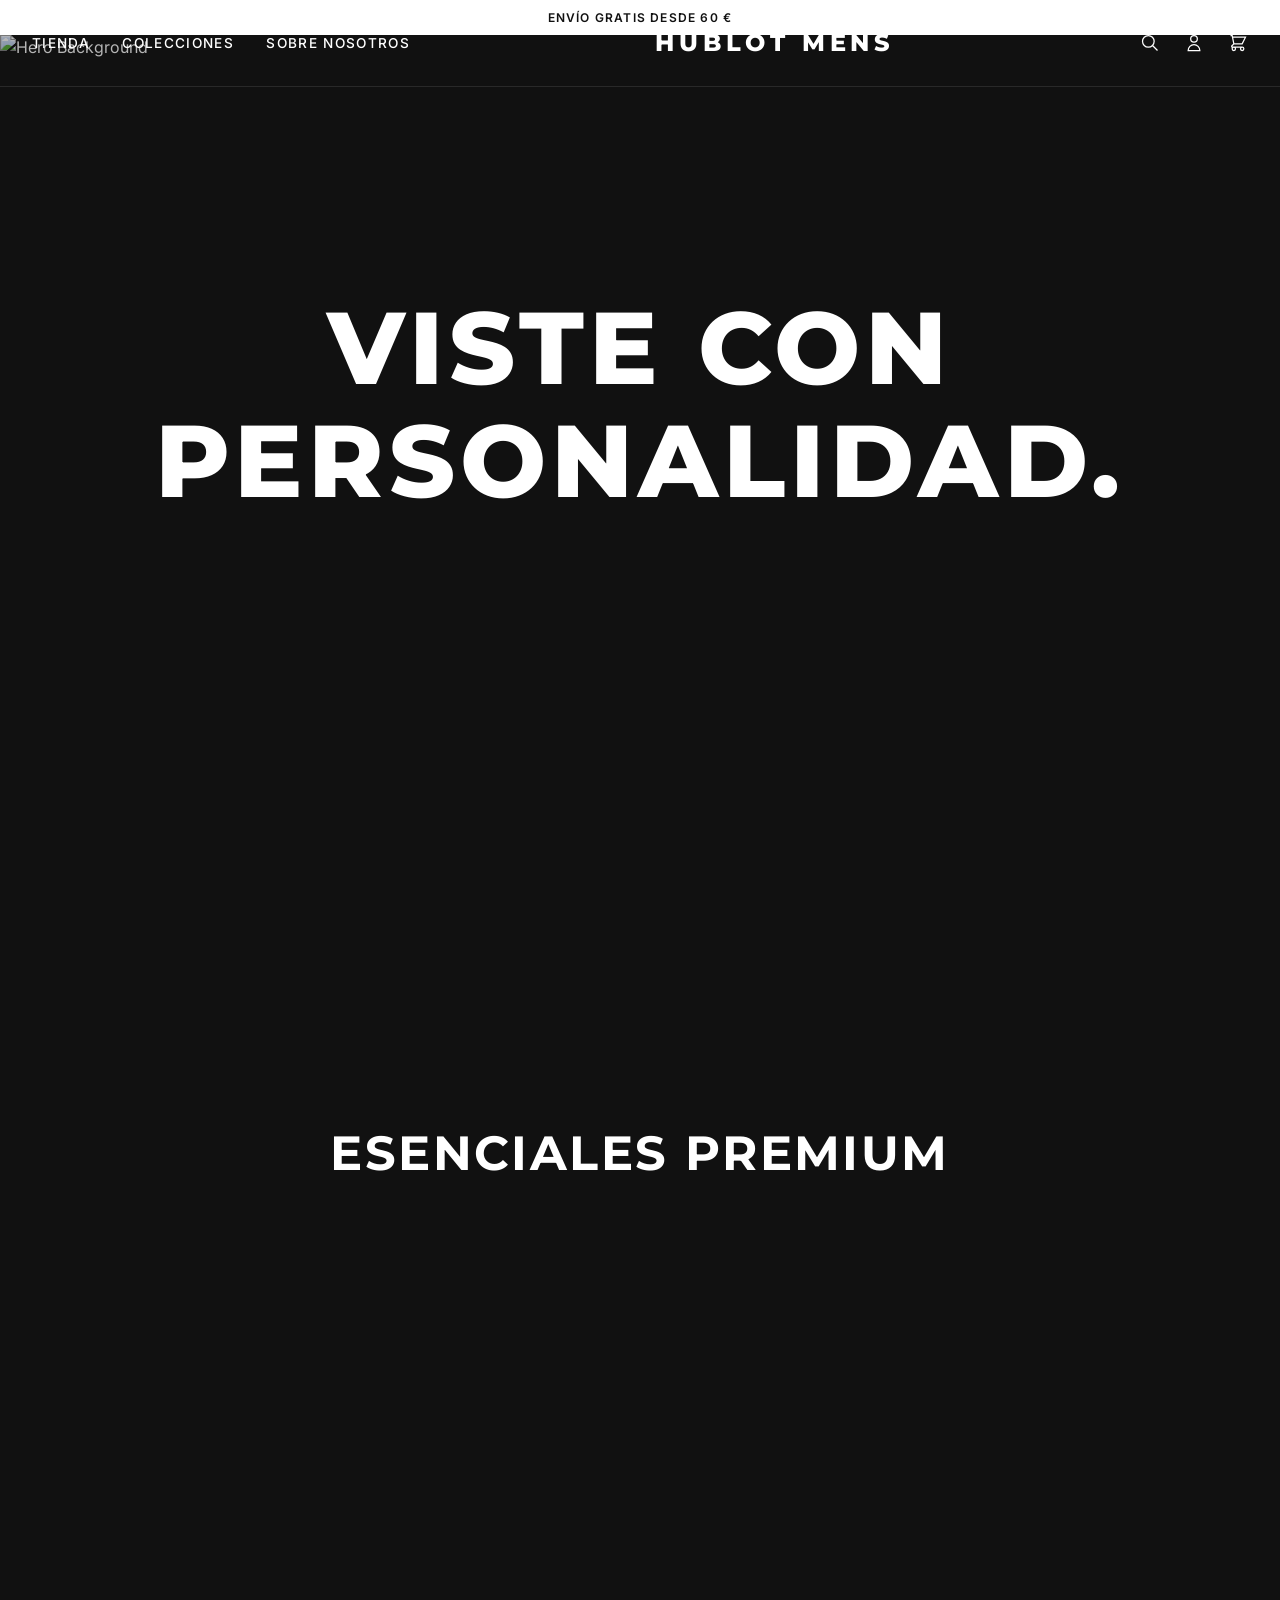
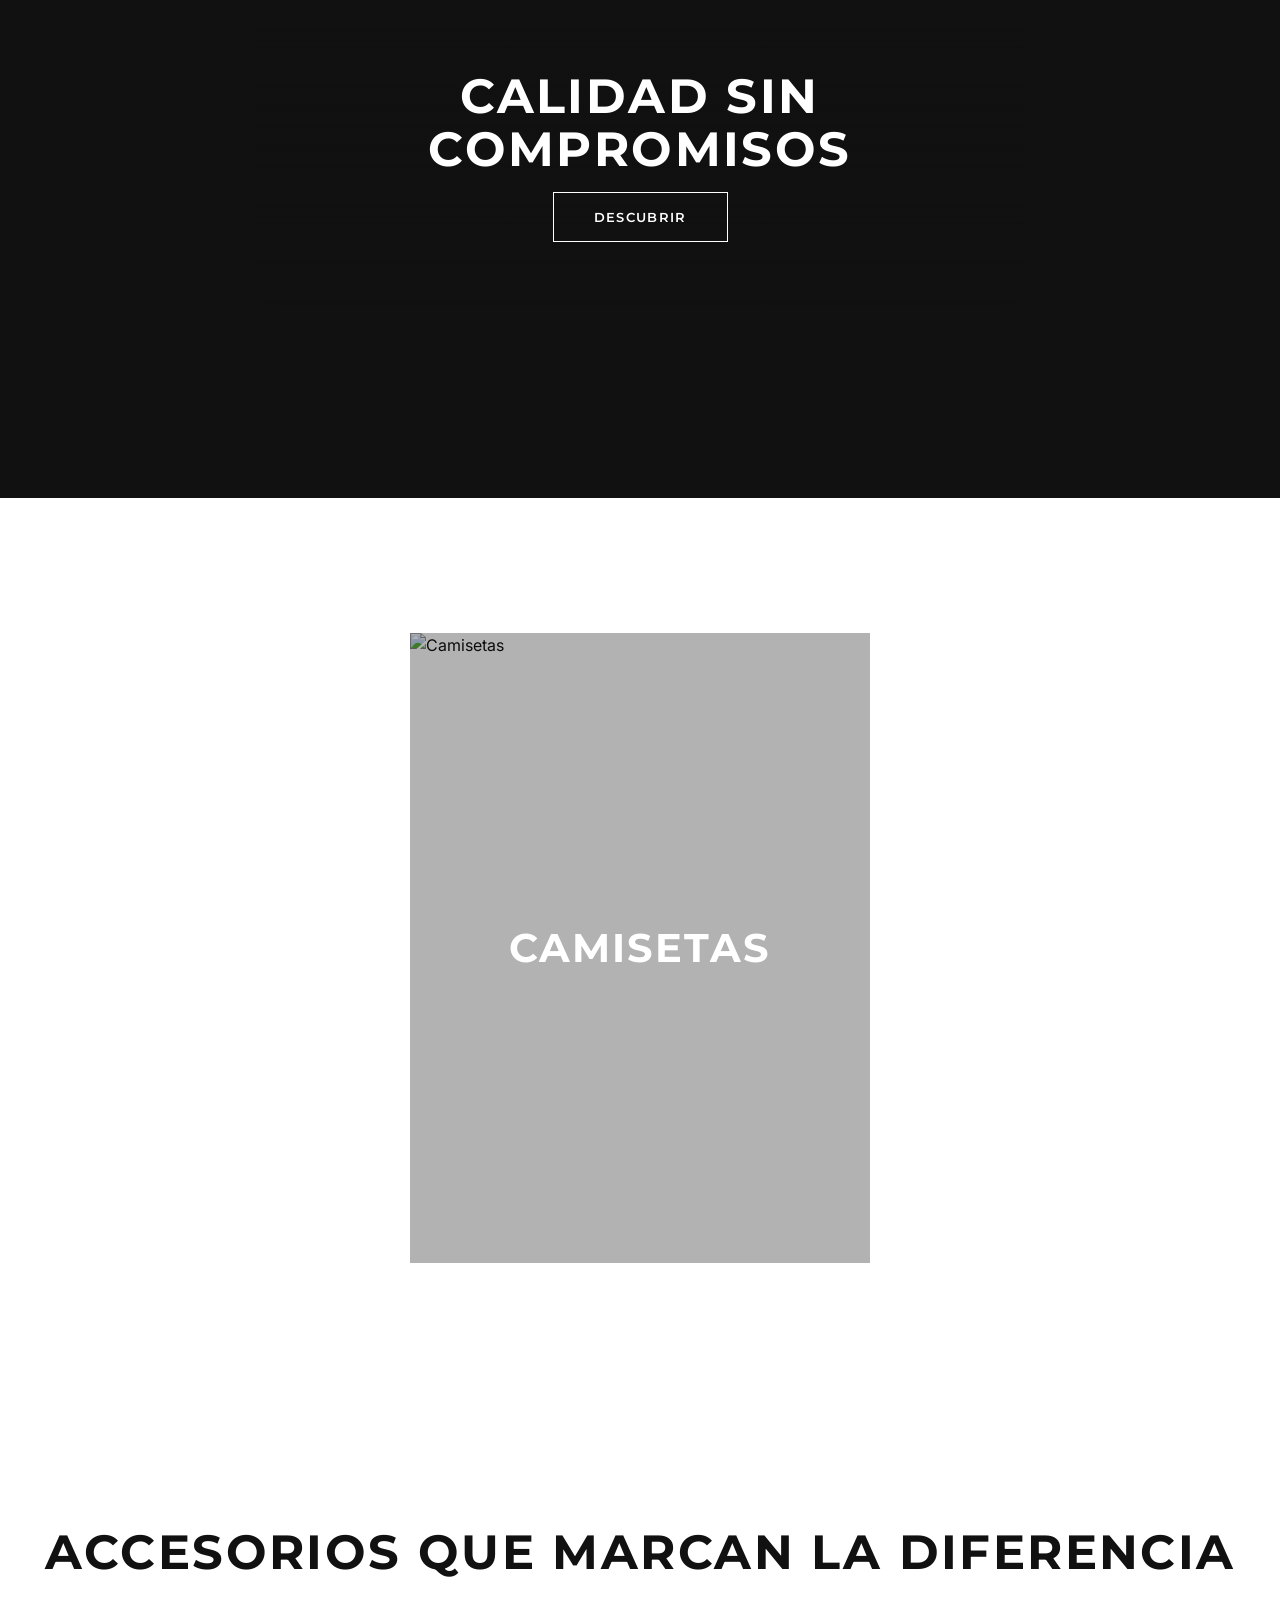
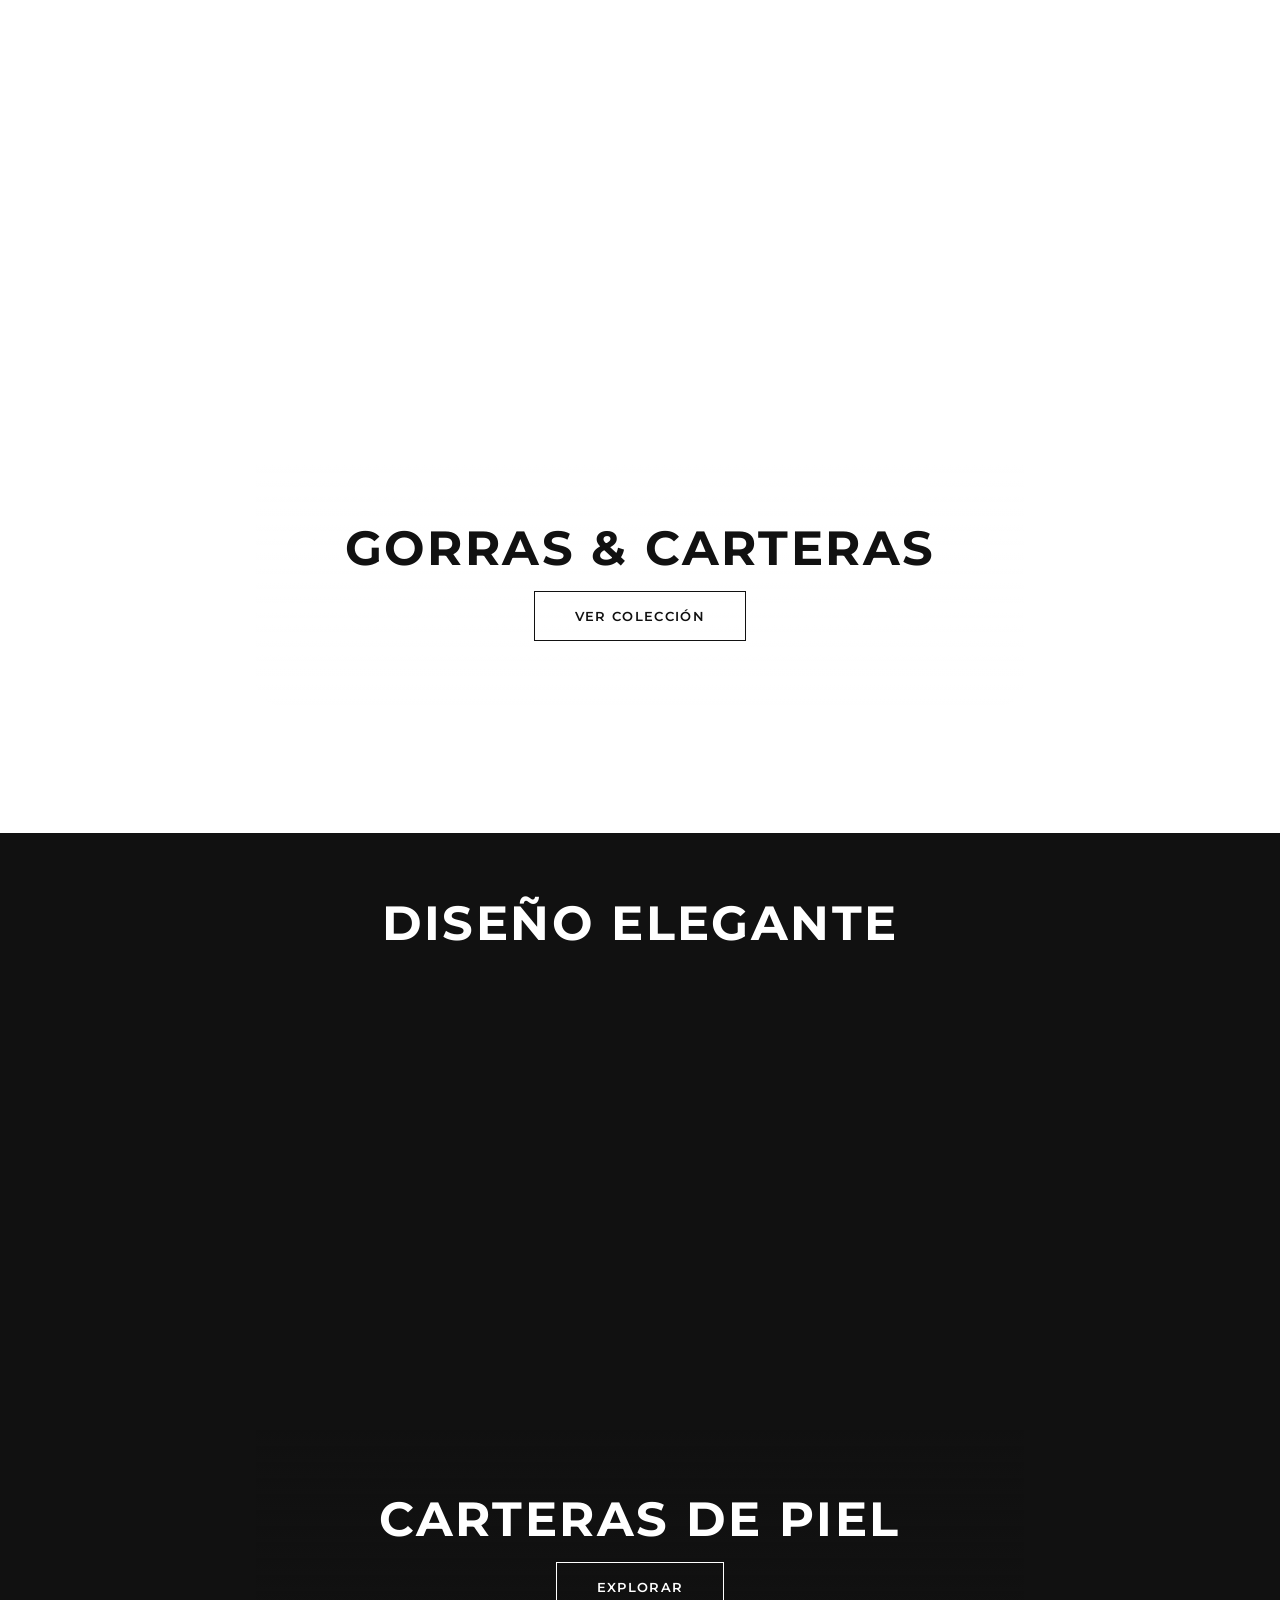
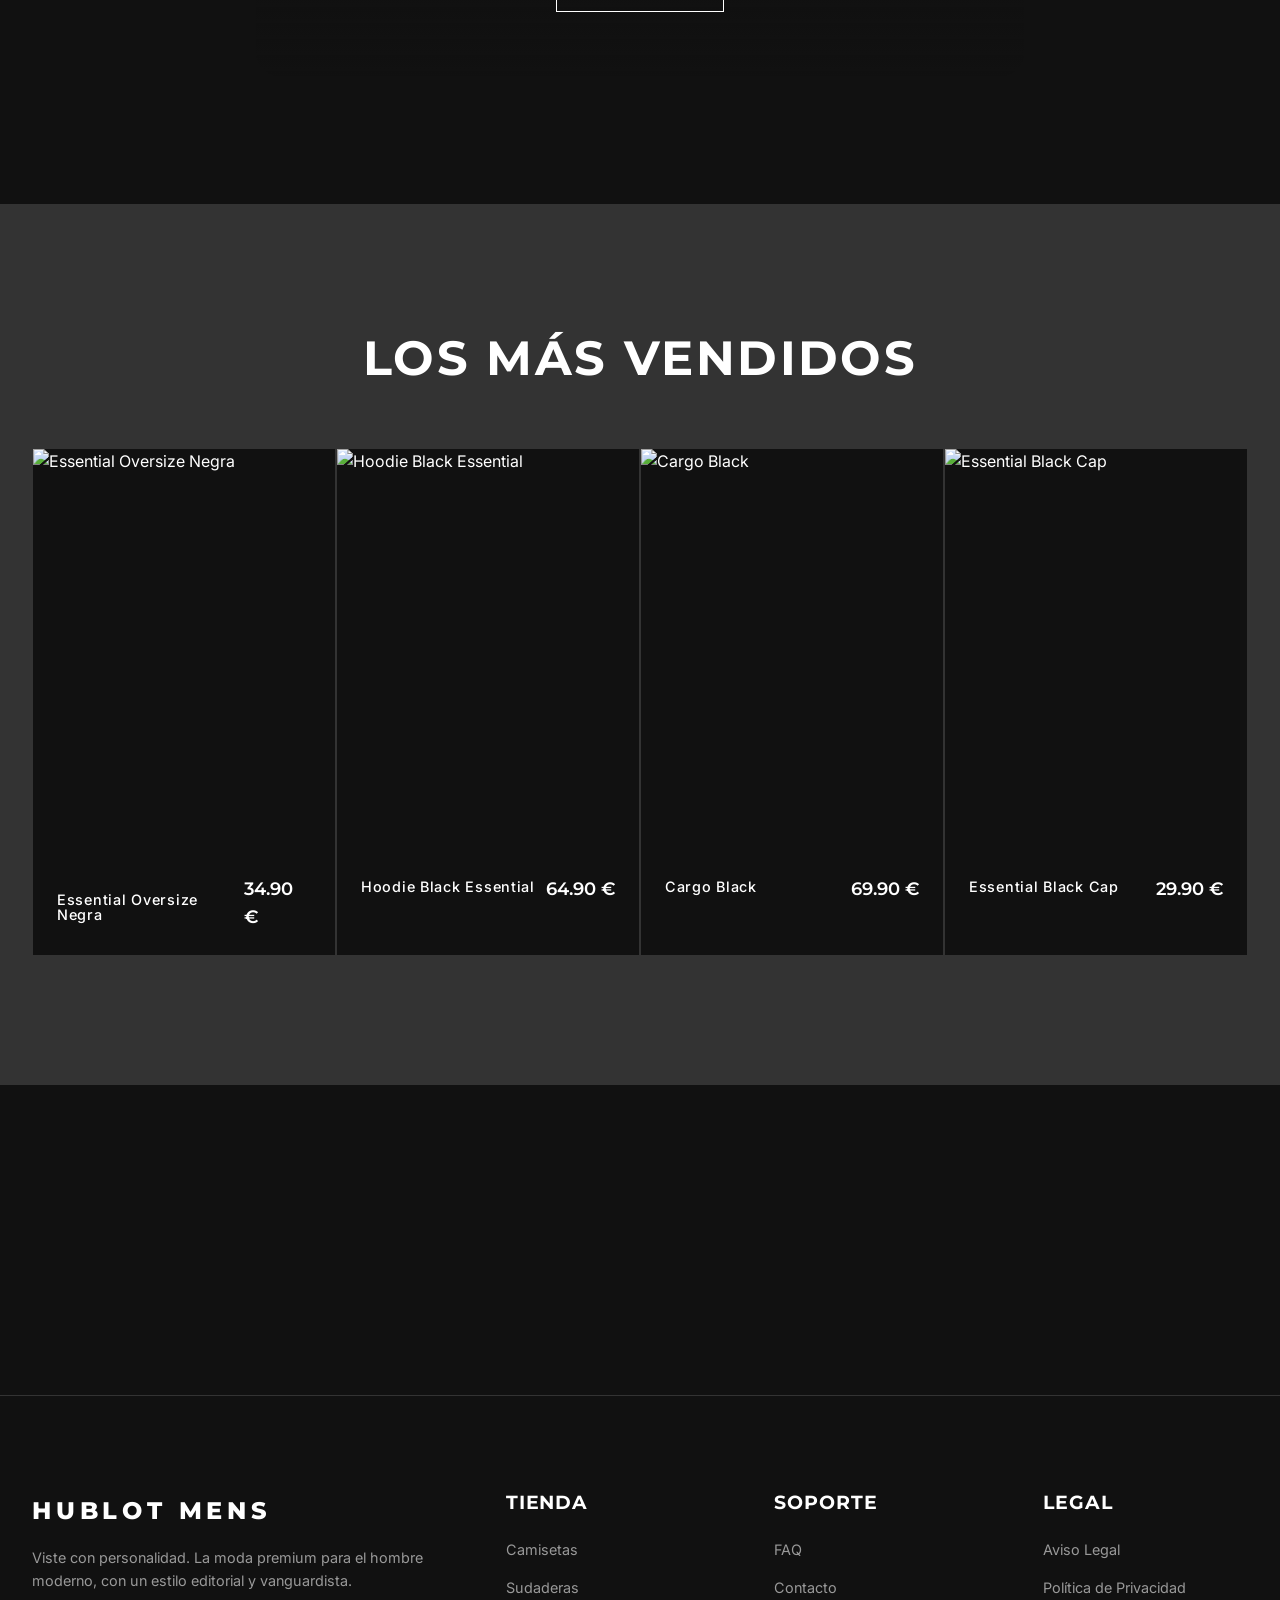
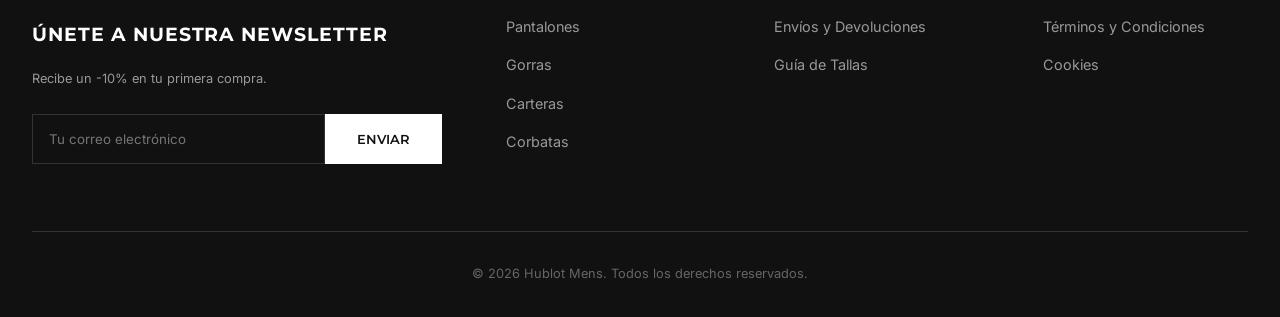
==== index.html @ e4a89df6 "Fix critical cart JS bugs: stopPropagation conflicts, corrupted localStorage crashing initialization" ====
<!DOCTYPE html>
<html lang="es">
<head>
  <meta charset="UTF-8">
  <meta name="viewport" content="width=device-width, initial-scale=1.0">
  <title>Tienda Premium - Moda Masculina</title>
  <link rel="stylesheet" href="css/style.css">
  
  <!-- Lenis CSS -->
  <link rel="stylesheet" href="https://unpkg.com/lenis@1.1.5/dist/lenis.css">
</head>
<body>
  
  <div class="top-bar">
    ENVÍO GRATIS DESDE 60 €
  </div>

  <header>
    <div class="container header-inner">
      <ul class="nav-links">
        <li><a href="tienda.html">Tienda</a></li>
        <li><a href="tienda.html">Colecciones</a></li>
        <li><a href="sobre-nosotros.html">Sobre Nosotros</a></li>
      </ul>
      <div class="logo">HUBLOT MENS</div>
      <div class="header-icons">
        <!-- Search icon -->
        <svg viewBox="0 0 24 24" style="cursor:pointer;" onclick="alert('Buscador en desarrollo')"><path d="M21 21l-6-6m2-5a7 7 0 11-14 0 7 7 0 0114 0z"></path></svg>
        <!-- User icon -->
        <svg viewBox="0 0 24 24" style="cursor:pointer;" onclick="alert('Mi cuenta')"><path d="M16 7a4 4 0 11-8 0 4 4 0 018 0zM12 14a7 7 0 00-7 7h14a7 7 0 00-7-7z"></path></svg>
        <!-- Cart icon -->
        <svg viewBox="0 0 24 24" style="cursor:pointer;" onclick="alert('Abriendo carrito...')"><path d="M3 3h2l.4 2M7 13h10l4-8H5.4M7 13L5.4 5M7 13l-2.293 2.293c-.63.63-.184 1.707.707 1.707H17m0 0a2 2 0 100 4 2 2 0 000-4zm-8 2a2 2 0 11-4 0 2 2 0 014 0z"></path></svg>
      </div>
    </div>
  </header>

  <!-- Hero Section with Parallax -->
  <section class="hero">
    <div class="hero-img-wrap">
      <img src="https://images.openai.com/static-rsc-4/UWV-PO8LGR1tTstG1DJwFVEbOLLx6AJK9ZPuKgDhcNa77dDbRs_is1SH_p-rariKDlE3pdVhrKrWk2ANrwHXiDll2S-bloOS3WvghhumLxutDaS8u3ncweed9Kb-TD7OOzhbUVnx3YR4R8RHMzH3nTRSAHxfPOiQBZo1tyT7IWRTDkSOoqcz00usOPqZ9F96?purpose=fullsize" alt="Hero Background" class="hero-img">
    </div>
    <div class="hero-overlay"></div>
    <div class="hero-content">
      <h1 class="hero-title">VISTE CON<br>PERSONALIDAD.</h1>
      <p class="hero-subtitle">NUEVA COLECCIÓN OTOÑO / INVIERNO</p>
      <button class="btn btn-light" style="opacity:0; transform:translateY(20px);" id="hero-btn" onclick="window.location.href='tienda.html'">COMPRAR AHORA</button>
    </div>
  </section>

  <!-- Expand Image Section 1 -->
  <section class="expand-section section-padding">
    <div class="container text-center" style="margin-bottom: 2rem;">
      <h2 class="section-title expand-title-reveal">Esenciales Premium</h2>
    </div>
    <div class="expand-img-wrap" id="expand-1">
      <img src="https://images.openai.com/static-rsc-4/FeLX6wPxoOYhrMfrl1CWqEUfUUEmgF_Ei9_lcMtfImpJg7ZCUhDdHyOMb4vypFPAihZjJvyui0FLC-1kGYXQohLT2-lb1BQjN5TgqhkpREvwun9p6aitgDiCespfU6oo6YumJDmDLSE4yeESswRKSBGpherL-4oV0-axBRaQMlpuhzc6RwoFQWaoYFVK04aT?purpose=fullsize" alt="Premium Essentials" class="expand-img">
      <div class="expand-content">
        <h3 class="expand-title">Calidad sin compromisos</h3>
        <button class="btn" onclick="window.location.href='tienda.html'">Descubrir</button>
      </div>
    </div>
  </section>

  <!-- Pinned Categories Section -->
  <section class="pinned-section">
    <div class="pinned-content">
      <div class="category-slide">
        <div class="category-card">
          <img src="https://images.openai.com/static-rsc-4/RZDpOJRgX1kLllQY8bYzPjeHL8D_fNpC2Z-0_Tt934sIDCVpCQbnq1gYJ22yYvkb6DLS97C5VBWvLlvMRLfrWfoddQoTPXs9kPhm3RVeOl6IJA2-6DQzn0clLXnOou0z9ydqTX1oOJsrkmLQkLgtbAqtPn2079QpAjGwA8WuwIEc9MntVDkfT1dHa6SxG7Lb?purpose=fullsize" alt="Camisetas">
          <div class="category-card-overlay">
            <h3>Camisetas</h3>
          </div>
        </div>
      </div>
      <div class="category-slide">
        <div class="category-card">
          <img src="https://images.openai.com/static-rsc-4/Sj-NhjwIMvuXKOLuNeRyFo8bhfR7pSWKlK7TcH6wBHhD8rnW-wwQZPwbhZF7bBwGNgmRfm7KgoFSajh_-leDGnt4cJ0WyrmKE8aUx9RHQ34PuuwsHIBOOmZOFIVCPJCYxhHF4r8EXRtjNVkWC5zvMRKntW_45sq4SSgRXPLg7gdPepLIL33Y5Z93wUSGqnKB?purpose=fullsize" alt="Pantalones">
          <div class="category-card-overlay">
            <h3>Pantalones</h3>
          </div>
        </div>
      </div>
    </div>
  </section>

  <!-- Expand Image Section 2 -->
  <section class="expand-section section-padding" style="background-color: var(--color-white); color: var(--color-black); margin:0;">
    <div class="container text-center" style="margin-bottom: 2rem;">
      <h2 class="section-title expand-title-reveal" style="color: var(--color-black);">Accesorios que marcan la diferencia</h2>
    </div>
    <div class="expand-img-wrap" id="expand-2">
      <img src="https://images.openai.com/static-rsc-4/M5aBVw8fqwSqj6UGvUXlS6_MsGaMz7n7Nc9F4VTdFyzpz276hEC1jdyuA3JGOv7Pi_O0VHIw5cIS4nLItaO8IVk4Dm1TmFAKCsdzyR9rpY0Ujr9hvM7W1a5v20VNglYjF7TyOXdc4K5S4kPOtZmlqVL5rP87EaHCRj5IY27hZXgS35-BHcHm3wIigEJxDRAx?purpose=fullsize" alt="Accessories" class="expand-img">
      <div class="expand-content" style="background: linear-gradient(to top, rgba(255,255,255,0.9) 0%, transparent 100%);">
        <h3 class="expand-title" style="color: var(--color-black);">Gorras & Carteras</h3>
        <button class="btn btn-light" style="border-color:var(--color-black); color:var(--color-black);" onclick="window.location.href='tienda.html'">Ver Colección</button>
      </div>
    </div>
  </section>

  <!-- Expand Image Section 3 -->
  <section class="expand-section section-padding" style="margin:0; padding-top:4rem;">
    <div class="container text-center" style="margin-bottom: 2rem;">
      <h2 class="section-title expand-title-reveal">Diseño Elegante</h2>
    </div>
    <div class="expand-img-wrap" id="expand-3">
      <img src="https://images.openai.com/static-rsc-4/dtYVpfvYXWvvpEGW8RPjDXzj-IUJRJDByLScx_A_J1dJeJeIPqv5zrWKOZlTyOCqClWVBVJm7xNXbMA6Kgi5L7r0Uu5SYIWV_phif7T-RsBQii_nyvY-3SPLlrk5rijsP8nfYNihqUhVWM51oMVjmjUx_yiwFey_oByJA_RZfhnmhUJj53weaf58A4pNFhY2?purpose=fullsize" alt="Leather Wallets" class="expand-img">
      <div class="expand-content">
        <h3 class="expand-title">Carteras de Piel</h3>
        <button class="btn" onclick="window.location.href='tienda.html'">Explorar</button>
      </div>
    </div>
  </section>

  <!-- Bestsellers Section -->
  <section class="section-padding" style="background: var(--color-dark-gray);">
    <div class="container">
      <h2 class="section-title text-center reveal-y">LOS MÁS VENDIDOS</h2>
      <div class="bestsellers-grid" id="bestsellers-container">
        <!-- Rendered via JS -->
      </div>
    </div>
  </section>

  <!-- Benefits Section -->
  <section class="benefits">
    <div class="container">
      <div class="benefits-grid">
        <div class="benefit-item">
          <div class="benefit-icon">📦</div>
          <h3 class="benefit-title">Envío 24/48h</h3>
          <p class="benefit-desc">Recíbelo rápido en la puerta de tu casa.</p>
        </div>
        <div class="benefit-item">
          <div class="benefit-icon">↩️</div>
          <h3 class="benefit-title">Devoluciones fáciles</h3>
          <p class="benefit-desc">Tienes 30 días para cambiar de opinión.</p>
        </div>
        <div class="benefit-item">
          <div class="benefit-icon">🔒</div>
          <h3 class="benefit-title">Pago seguro</h3>
          <p class="benefit-desc">Tus datos están protegidos en todo momento.</p>
        </div>
      </div>
    </div>
  </section>

  <!-- Footer -->
  <footer>
    <div class="container">
      <div class="footer-grid">
        <div class="footer-col">
          <div class="logo" style="margin-bottom: 1rem;">HUBLOT MENS</div>
          <p style="color: #999; font-size: 0.9rem; margin-bottom: 2rem;">Viste con personalidad. La moda premium para el hombre moderno, con un estilo editorial y vanguardista.</p>
          <h4>ÚNETE A NUESTRA NEWSLETTER</h4>
          <p style="color: #999; font-size: 0.8rem;">Recibe un -10% en tu primera compra.</p>
          <form class="newsletter-form" onsubmit="event.preventDefault(); alert('¡Gracias por suscribirte!');">
            <input type="email" placeholder="Tu correo electrónico">
            <button type="submit">Enviar</button>
          </form>
        </div>
        <div class="footer-col">
          <h4>TIENDA</h4>
          <ul>
            <li><a href="tienda.html">Camisetas</a></li>
            <li><a href="tienda.html">Sudaderas</a></li>
            <li><a href="tienda.html">Pantalones</a></li>
            <li><a href="tienda.html">Gorras</a></li>
            <li><a href="tienda.html">Carteras</a></li>
            <li><a href="tienda.html">Corbatas</a></li>
          </ul>
        </div>
        <div class="footer-col">
          <h4>SOPORTE</h4>
          <ul>
            <li><a href="faq.html">FAQ</a></li>
            <li><a href="contacto.html">Contacto</a></li>
            <li><a href="faq.html">Envíos y Devoluciones</a></li>
            <li><a href="faq.html">Guía de Tallas</a></li>
          </ul>
        </div>
        <div class="footer-col">
          <h4>LEGAL</h4>
          <ul>
            <li><a href="#" onclick="alert('Legal')">Aviso Legal</a></li>
            <li><a href="#" onclick="alert('Privacidad')">Política de Privacidad</a></li>
            <li><a href="#" onclick="alert('Condiciones')">Términos y Condiciones</a></li>
            <li><a href="#" onclick="alert('Cookies')">Cookies</a></li>
          </ul>
        </div>
      </div>
      <div class="footer-bottom">
        &copy; 2026 Hublot Mens. Todos los derechos reservados.
      </div>
    </div>
  </footer>

  <!-- Scripts -->
  <script src="https://unpkg.com/lenis@1.1.5/dist/lenis.min.js"></script>
  <script src="https://cdnjs.cloudflare.com/ajax/libs/gsap/3.12.5/gsap.min.js"></script>
  <script src="https://cdnjs.cloudflare.com/ajax/libs/gsap/3.12.5/ScrollTrigger.min.js"></script>
  
  <script src="js/data.js?v=4"></script>
  <script src="js/cart.js?v=4"></script>
  <script src="js/main.js?v=4"></script>
  <script src="js/home.js?v=4"></script>
</body>
</html>
---- css/style.css ----
@import url('https://fonts.googleapis.com/css2?family=Inter:wght@300;400;500;600&family=Montserrat:wght@500;600;700;800&display=swap');

:root {
  --color-black: #111111;
  --color-white: #FFFFFF;
  --color-light-gray: #F5F5F5;
  --color-dark-gray: #333333;
  --font-heading: 'Montserrat', sans-serif;
  --font-body: 'Inter', sans-serif;
  --spacing-unit: 1rem;
}

* {
  margin: 0;
  padding: 0;
  box-sizing: border-box;
}

html.lenis, html.lenis body {
  height: auto;
}

.lenis.lenis-smooth {
  scroll-behavior: auto !important;
}

.lenis.lenis-smooth [data-lenis-prevent] {
  overscroll-behavior: contain;
}

.lenis.lenis-stopped {
  overflow: hidden;
}

.lenis.lenis-scrolling iframe {
  pointer-events: none;
}

body {
  font-family: var(--font-body);
  background-color: var(--color-black);
  color: var(--color-white);
  line-height: 1.6;
  overflow-x: hidden;
  -webkit-font-smoothing: antialiased;
  -moz-osx-font-smoothing: grayscale;
}

h1, h2, h3, h4, h5, h6 {
  font-family: var(--font-heading);
  text-transform: uppercase;
  letter-spacing: 0.05em;
  line-height: 1.1;
}

a {
  color: inherit;
  text-decoration: none;
}

img {
  max-width: 100%;
  height: auto;
  display: block;
}

/* Utilities */
.container {
  width: 100%;
  max-width: 1600px;
  margin: 0 auto;
  padding: 0 2rem;
}

.text-center { text-align: center; }
.uppercase { text-transform: uppercase; }
.tracking-wide { letter-spacing: 0.1em; }
.tracking-wider { letter-spacing: 0.2em; }

/* Buttons */
.btn {
  display: inline-flex;
  align-items: center;
  justify-content: center;
  padding: 1rem 2.5rem;
  font-family: var(--font-heading);
  font-weight: 600;
  text-transform: uppercase;
  letter-spacing: 0.1em;
  border: 1px solid var(--color-white);
  background: transparent;
  color: var(--color-white);
  cursor: pointer;
  position: relative;
  overflow: hidden;
  transition: color 0.3s ease;
  z-index: 1;
}

.btn::before {
  content: '';
  position: absolute;
  top: 0;
  left: -100%;
  width: 100%;
  height: 100%;
  background: var(--color-white);
  transition: transform 0.4s cubic-bezier(0.7, 0, 0.3, 1);
  z-index: -1;
}

.btn:hover {
  color: var(--color-black);
}

.btn:hover::before {
  transform: translateX(100%);
}

.btn.btn-light {
  border-color: var(--color-black);
  background: transparent;
  color: var(--color-black);
}

.btn.btn-light::before {
  background: var(--color-black);
}

.btn.btn-light:hover {
  color: var(--color-white);
}

/* Header */
.top-bar {
  background: var(--color-white);
  color: var(--color-black);
  text-align: center;
  padding: 0.5rem;
  font-size: 0.75rem;
  font-weight: 600;
  letter-spacing: 0.1em;
  text-transform: uppercase;
}

header {
  position: fixed;
  top: 0;
  left: 0;
  width: 100%;
  z-index: 100;
  padding: 1.5rem 0;
  transition: background-color 0.4s ease, padding 0.4s ease;
  border-bottom: 1px solid rgba(255, 255, 255, 0.1);
}

header.scrolled {
  background-color: rgba(17, 17, 17, 0.95);
  backdrop-filter: blur(10px);
  padding: 1rem 0;
}

.header-inner {
  display: flex;
  justify-content: space-between;
  align-items: center;
}

.logo {
  font-family: var(--font-heading);
  font-size: 1.5rem;
  font-weight: 800;
  letter-spacing: 0.2em;
}

.nav-links {
  display: flex;
  gap: 2rem;
  list-style: none;
}

.nav-links a {
  font-size: 0.85rem;
  font-weight: 500;
  letter-spacing: 0.1em;
  text-transform: uppercase;
  position: relative;
}

.nav-links a::after {
  content: '';
  position: absolute;
  bottom: -4px;
  left: 0;
  width: 0%;
  height: 1px;
  background: var(--color-white);
  transition: width 0.3s ease;
}

.nav-links a:hover::after {
  width: 100%;
}

.header-icons {
  display: flex;
  gap: 1.5rem;
  align-items: center;
}

.header-icons svg {
  width: 20px;
  height: 20px;
  fill: none;
  stroke: currentColor;
  stroke-width: 1.5;
}

/* Hero Section */
.hero {
  position: relative;
  height: 100vh;
  width: 100%;
  overflow: hidden;
  display: flex;
  align-items: center;
  justify-content: center;
}

.hero-img-wrap {
  position: absolute;
  top: 0;
  left: 0;
  width: 100%;
  height: 120%; /* For parallax */
  z-index: 0;
}

.hero-img {
  width: 100%;
  height: 100%;
  object-fit: cover;
  object-position: center 20%;
}

.hero-overlay {
  position: absolute;
  top: 0;
  left: 0;
  width: 100%;
  height: 100%;
  background: linear-gradient(to bottom, rgba(17,17,17,0.3) 0%, rgba(17,17,17,0.7) 100%);
  z-index: 1;
}

.hero-content {
  position: relative;
  z-index: 2;
  text-align: center;
  padding: 0 2rem;
}

.hero-title {
  font-size: clamp(4rem, 8vw, 8rem);
  font-weight: 800;
  margin-bottom: 2rem;
  overflow: hidden;
}

.hero-title span {
  display: inline-block;
}

.hero-subtitle {
  font-size: 1.2rem;
  font-weight: 400;
  letter-spacing: 0.2em;
  margin-bottom: 3rem;
  opacity: 0;
}

/* Expand Section */
.section-padding {
  padding: 8rem 0;
}

.expand-section {
  position: relative;
  width: 100%;
  display: flex;
  flex-direction: column;
  align-items: center;
  justify-content: center;
  margin: 4rem 0;
}

.expand-img-wrap {
  width: 60%;
  height: 70vh;
  border-radius: 24px;
  overflow: hidden;
  position: relative;
  will-change: width, border-radius;
}

.expand-img {
  width: 100%;
  height: 130%; /* For inner parallax */
  object-fit: cover;
  transform: translateY(-15%); /* Initial position for parallax */
  will-change: transform;
}

.expand-content {
  position: absolute;
  bottom: 0;
  left: 0;
  width: 100%;
  padding: 4rem 2rem;
  background: linear-gradient(to top, rgba(17,17,17,0.9) 0%, transparent 100%);
  z-index: 2;
  display: flex;
  flex-direction: column;
  align-items: center;
  text-align: center;
}

.expand-title {
  font-size: 3rem;
  margin-bottom: 1rem;
}

/* Pinned Categories */
.pinned-section {
  height: 100vh;
  display: flex;
  align-items: center;
  background: var(--color-white);
  color: var(--color-black);
  position: relative;
  overflow: hidden;
}

.pinned-content {
  display: flex;
  width: 200vw; /* Wide enough for horizontal scroll */
  height: 100%;
}

.category-slide {
  width: 100vw;
  height: 100%;
  display: flex;
  align-items: center;
  justify-content: center;
  padding: 0 4rem;
  flex-shrink: 0;
}

.category-card {
  width: 40%;
  height: 70%;
  position: relative;
  overflow: hidden;
}

.category-card img {
  width: 100%;
  height: 100%;
  object-fit: cover;
  transition: transform 0.6s cubic-bezier(0.25, 1, 0.5, 1);
}

.category-card:hover img {
  transform: scale(1.05);
}

.category-card-overlay {
  position: absolute;
  inset: 0;
  background: rgba(0,0,0,0.3);
  display: flex;
  align-items: center;
  justify-content: center;
  transition: background 0.3s ease;
}

.category-card:hover .category-card-overlay {
  background: rgba(0,0,0,0.5);
}

.category-card h3 {
  color: var(--color-white);
  font-size: 2.5rem;
}

/* Bestsellers */
.bestsellers-grid {
  display: grid;
  grid-template-columns: repeat(auto-fill, minmax(300px, 1fr));
  gap: 2px;
  background: var(--color-dark-gray);
  border: 1px solid var(--color-dark-gray);
}

.product-card {
  background: var(--color-black);
  position: relative;
  overflow: hidden;
  group: hover;
  display: flex;
  flex-direction: column;
}

.product-img-wrap {
  position: relative;
  padding-top: 133%; /* 3:4 aspect ratio */
  overflow: hidden;
}

.product-img-wrap img {
  position: absolute;
  top: 0;
  left: 0;
  width: 100%;
  height: 100%;
  object-fit: cover;
  transition: transform 0.8s cubic-bezier(0.25, 1, 0.5, 1);
}

.product-card:hover img {
  transform: scale(1.08);
}

.product-info {
  padding: 1.5rem;
  display: flex;
  justify-content: space-between;
  align-items: flex-end;
}

.product-title {
  font-size: 0.9rem;
  font-weight: 500;
  font-family: var(--font-body);
  margin-bottom: 0.5rem;
  text-transform: none;
}

.product-price {
  font-family: var(--font-heading);
  font-weight: 600;
  font-size: 1.1rem;
}

.add-to-cart {
  position: absolute;
  bottom: -50px;
  left: 50%;
  transform: translateX(-50%);
  background: var(--color-white);
  color: var(--color-black);
  padding: 0.8rem 2rem;
  font-family: var(--font-heading);
  font-weight: 600;
  font-size: 0.8rem;
  text-transform: uppercase;
  letter-spacing: 0.1em;
  white-space: nowrap;
  transition: bottom 0.4s cubic-bezier(0.25, 1, 0.5, 1);
  opacity: 0;
  border: none;
  cursor: pointer;
  z-index: 10;
}

.product-card:hover .add-to-cart {
  bottom: 20px;
  opacity: 1;
}

.section-title {
  font-size: 3rem;
  margin-bottom: 4rem;
  text-align: center;
}

/* Footer */
footer {
  background: var(--color-black);
  border-top: 1px solid var(--color-dark-gray);
  padding: 6rem 0 2rem;
}

.footer-grid {
  display: grid;
  grid-template-columns: 2fr 1fr 1fr 1fr;
  gap: 4rem;
  margin-bottom: 4rem;
}

.footer-col h4 {
  font-size: 1.2rem;
  margin-bottom: 1.5rem;
}

.footer-col ul {
  list-style: none;
}

.footer-col ul li {
  margin-bottom: 0.8rem;
}

.footer-col ul a {
  color: #999;
  font-size: 0.9rem;
  transition: color 0.3s ease;
}

.footer-col ul a:hover {
  color: var(--color-white);
}

.newsletter-form {
  display: flex;
  margin-top: 1.5rem;
}

.newsletter-form input {
  background: transparent;
  border: 1px solid var(--color-dark-gray);
  padding: 1rem;
  color: var(--color-white);
  font-family: var(--font-body);
  flex-grow: 1;
  outline: none;
}

.newsletter-form button {
  background: var(--color-white);
  color: var(--color-black);
  border: none;
  padding: 0 2rem;
  font-family: var(--font-heading);
  font-weight: 600;
  cursor: pointer;
  text-transform: uppercase;
}

.footer-bottom {
  text-align: center;
  padding-top: 2rem;
  border-top: 1px solid var(--color-dark-gray);
  color: #666;
  font-size: 0.8rem;
}

/* Benefits Section */
.benefits {
  background: var(--color-black);
  padding: 6rem 0;
  border-top: 1px solid var(--color-dark-gray);
}

.benefits-grid {
  display: grid;
  grid-template-columns: repeat(3, 1fr);
  gap: 2rem;
  text-align: center;
}

.benefit-item {
  opacity: 0;
  transform: translateY(30px);
}

.benefit-icon {
  font-size: 2rem;
  margin-bottom: 1rem;
}

.benefit-title {
  font-size: 1.1rem;
  margin-bottom: 0.5rem;
}

.benefit-desc {
  color: #999;
  font-size: 0.9rem;
}

@media (max-width: 1024px) {
  .hero-title { font-size: 5rem; }
  .expand-img-wrap { width: 80%; }
  .category-card { width: 60%; }
}

@media (max-width: 768px) {
  .nav-links { display: none; }
  .hero-title { font-size: 3rem; }
  .expand-img-wrap { width: 90%; border-radius: 12px; }
  .footer-grid { grid-template-columns: 1fr; gap: 2rem; }
  .benefits-grid { grid-template-columns: 1fr; }
  .section-padding { padding: 4rem 0; }
  .pinned-section { height: auto; }
  .pinned-content { width: 100%; flex-direction: column; }
  .category-slide { width: 100%; height: 50vh; padding: 2rem; }
  .category-card { width: 100%; height: 100%; }
}

/* Cart Drawer */
.cart-overlay {
  position: fixed;
  top: 0;
  left: 0;
  width: 100%;
  height: 100%;
  background: rgba(0, 0, 0, 0.6);
  backdrop-filter: blur(5px);
  z-index: 999;
  opacity: 0;
  pointer-events: none;
  transition: opacity 0.4s ease;
}

.cart-overlay.active {
  opacity: 1;
  pointer-events: all;
}

.cart-drawer {
  position: fixed;
  top: 0;
  right: -100%;
  width: 100%;
  max-width: 450px;
  height: 100%;
  background: var(--color-black);
  border-left: 1px solid var(--color-dark-gray);
  z-index: 1000;
  display: flex;
  flex-direction: column;
  transition: right 0.5s cubic-bezier(0.7, 0, 0.3, 1);
  color: var(--color-white);
}

.cart-drawer.active {
  right: 0;
}

.cart-header {
  padding: 2rem;
  border-bottom: 1px solid var(--color-dark-gray);
  display: flex;
  justify-content: space-between;
  align-items: center;
}

.cart-header h2 {
  font-size: 1.5rem;
  margin: 0;
}

.close-cart {
  background: transparent;
  border: none;
  color: var(--color-white);
  font-size: 2rem;
  cursor: pointer;
  line-height: 1;
}

.cart-body {
  flex: 1;
  overflow-y: auto;
  padding: 2rem;
}

.cart-empty {
  text-align: center;
  color: #999;
  margin-top: 2rem;
}

.cart-item {
  display: flex;
  gap: 1rem;
  margin-bottom: 1.5rem;
  padding-bottom: 1.5rem;
  border-bottom: 1px solid var(--color-dark-gray);
}

.cart-item-img {
  width: 80px;
  height: 106px;
  object-fit: cover;
}

.cart-item-details {
  flex: 1;
  display: flex;
  flex-direction: column;
  justify-content: space-between;
}

.cart-item-title {
  font-size: 0.9rem;
  font-weight: 500;
  margin-bottom: 0.5rem;
}

.cart-item-price {
  font-family: var(--font-heading);
  font-weight: 600;
}

.cart-item-actions {
  display: flex;
  justify-content: space-between;
  align-items: center;
  margin-top: 0.5rem;
}

.qty-controls {
  display: flex;
  align-items: center;
  border: 1px solid var(--color-dark-gray);
}

.qty-btn {
  background: transparent;
  border: none;
  color: var(--color-white);
  width: 25px;
  height: 25px;
  cursor: pointer;
  display: flex;
  align-items: center;
  justify-content: center;
}

.qty-val {
  font-size: 0.85rem;
  width: 30px;
  text-align: center;
}

.remove-item {
  background: transparent;
  border: none;
  color: #999;
  font-size: 0.8rem;
  text-decoration: underline;
  cursor: pointer;
}

.cart-footer {
  padding: 2rem;
  border-top: 1px solid var(--color-dark-gray);
  background: var(--color-black);
}

.cart-total {
  display: flex;
  justify-content: space-between;
  align-items: center;
  font-size: 1.2rem;
  font-family: var(--font-heading);
  font-weight: 600;
  margin-bottom: 1.5rem;
}

.checkout-btn {
  width: 100%;
}

/* Cart Badge */
.header-icons {
  position: relative;
}

.cart-icon-wrap {
  position: relative;
  display: inline-flex;
}

.cart-badge {
  position: absolute;
  top: -8px;
  right: -8px;
  background: var(--color-white);
  color: var(--color-black);
  font-size: 0.65rem;
  font-weight: 800;
  width: 16px;
  height: 16px;
  border-radius: 50%;
  display: flex;
  align-items: center;
  justify-content: center;
  font-family: var(--font-body);
}
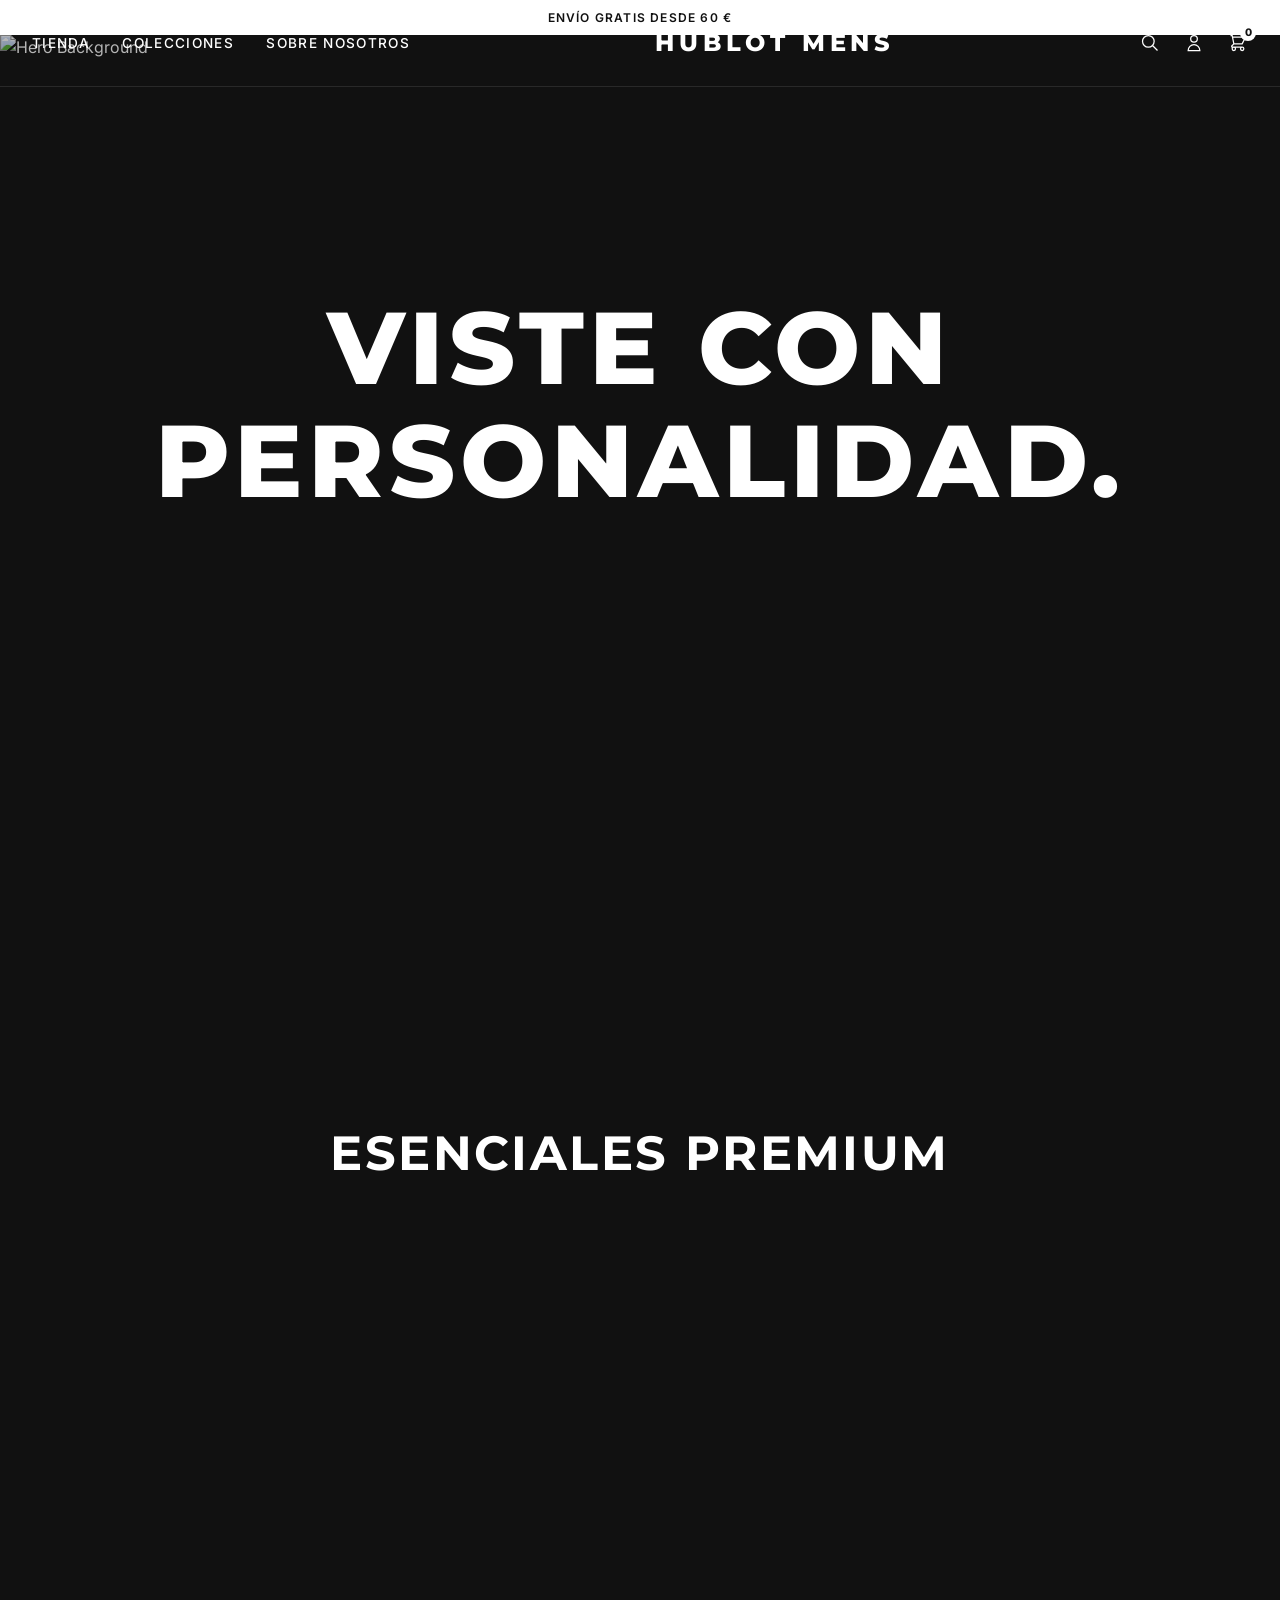
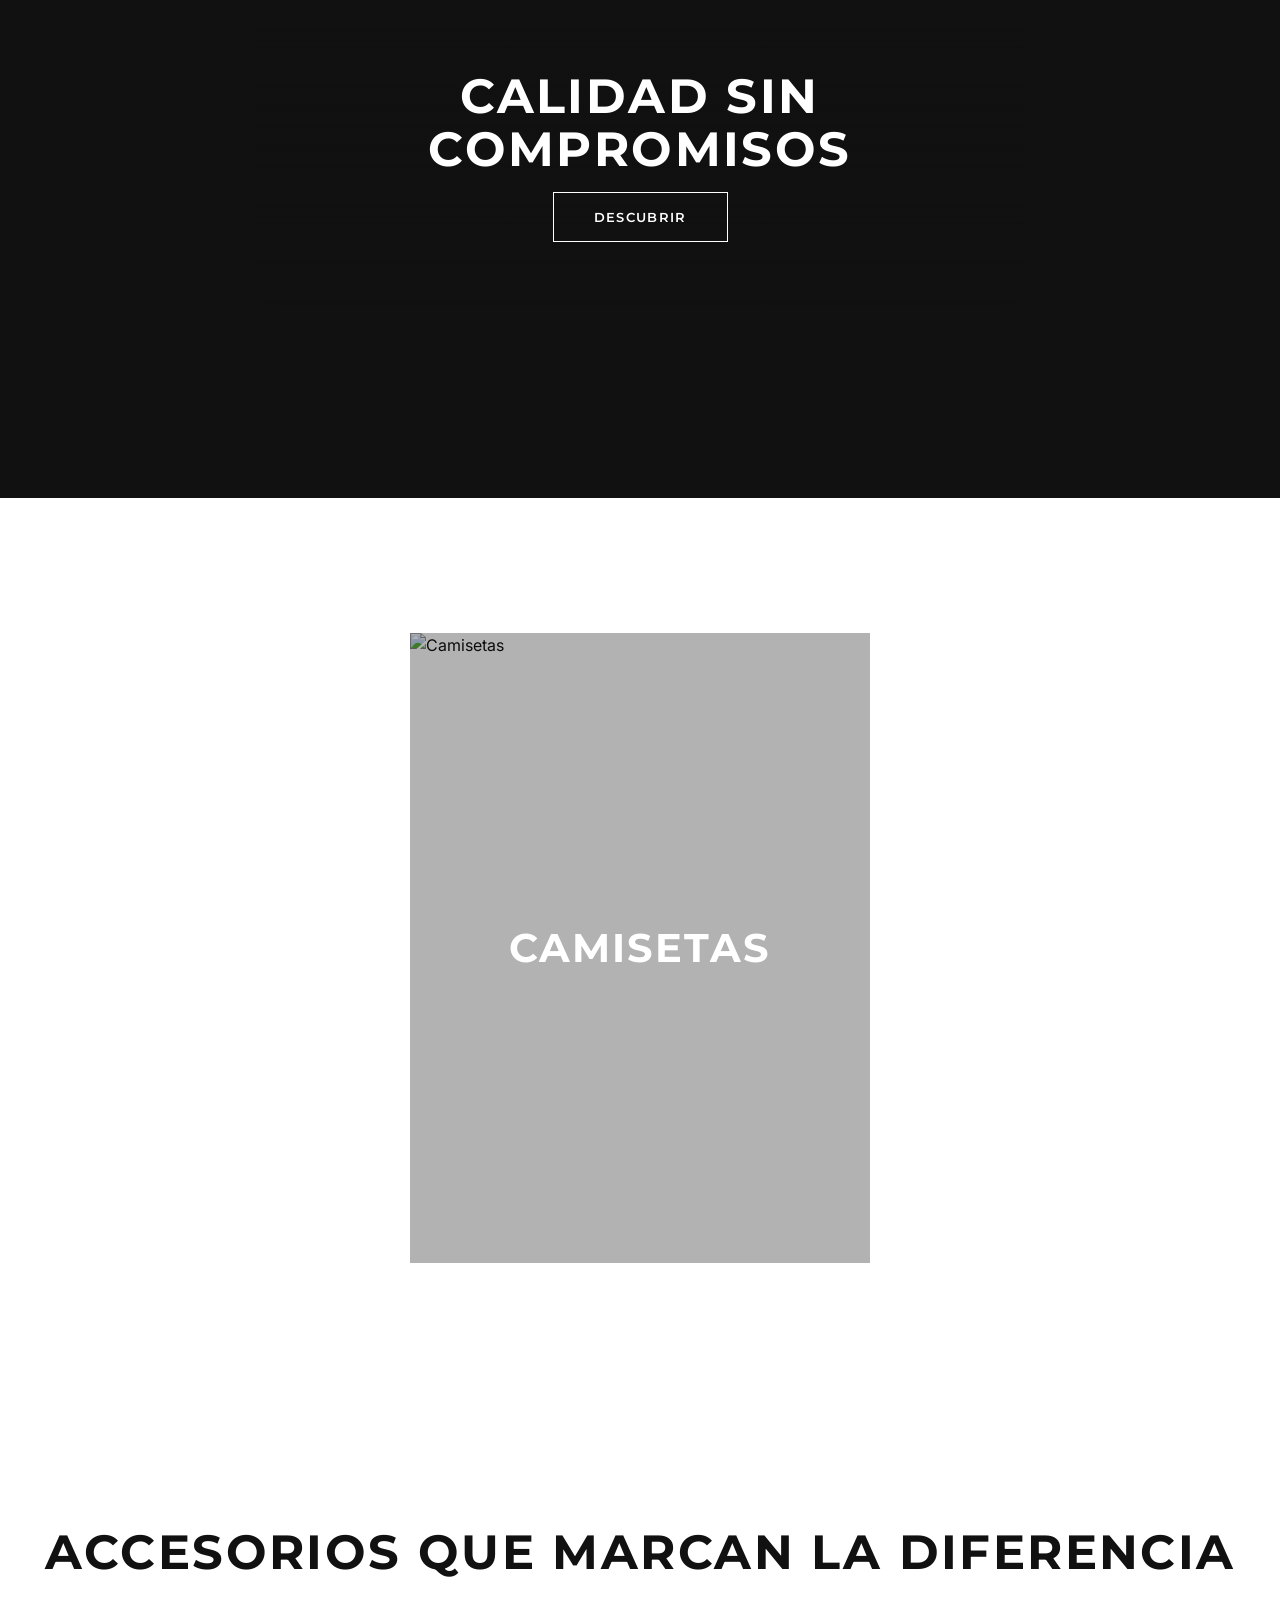
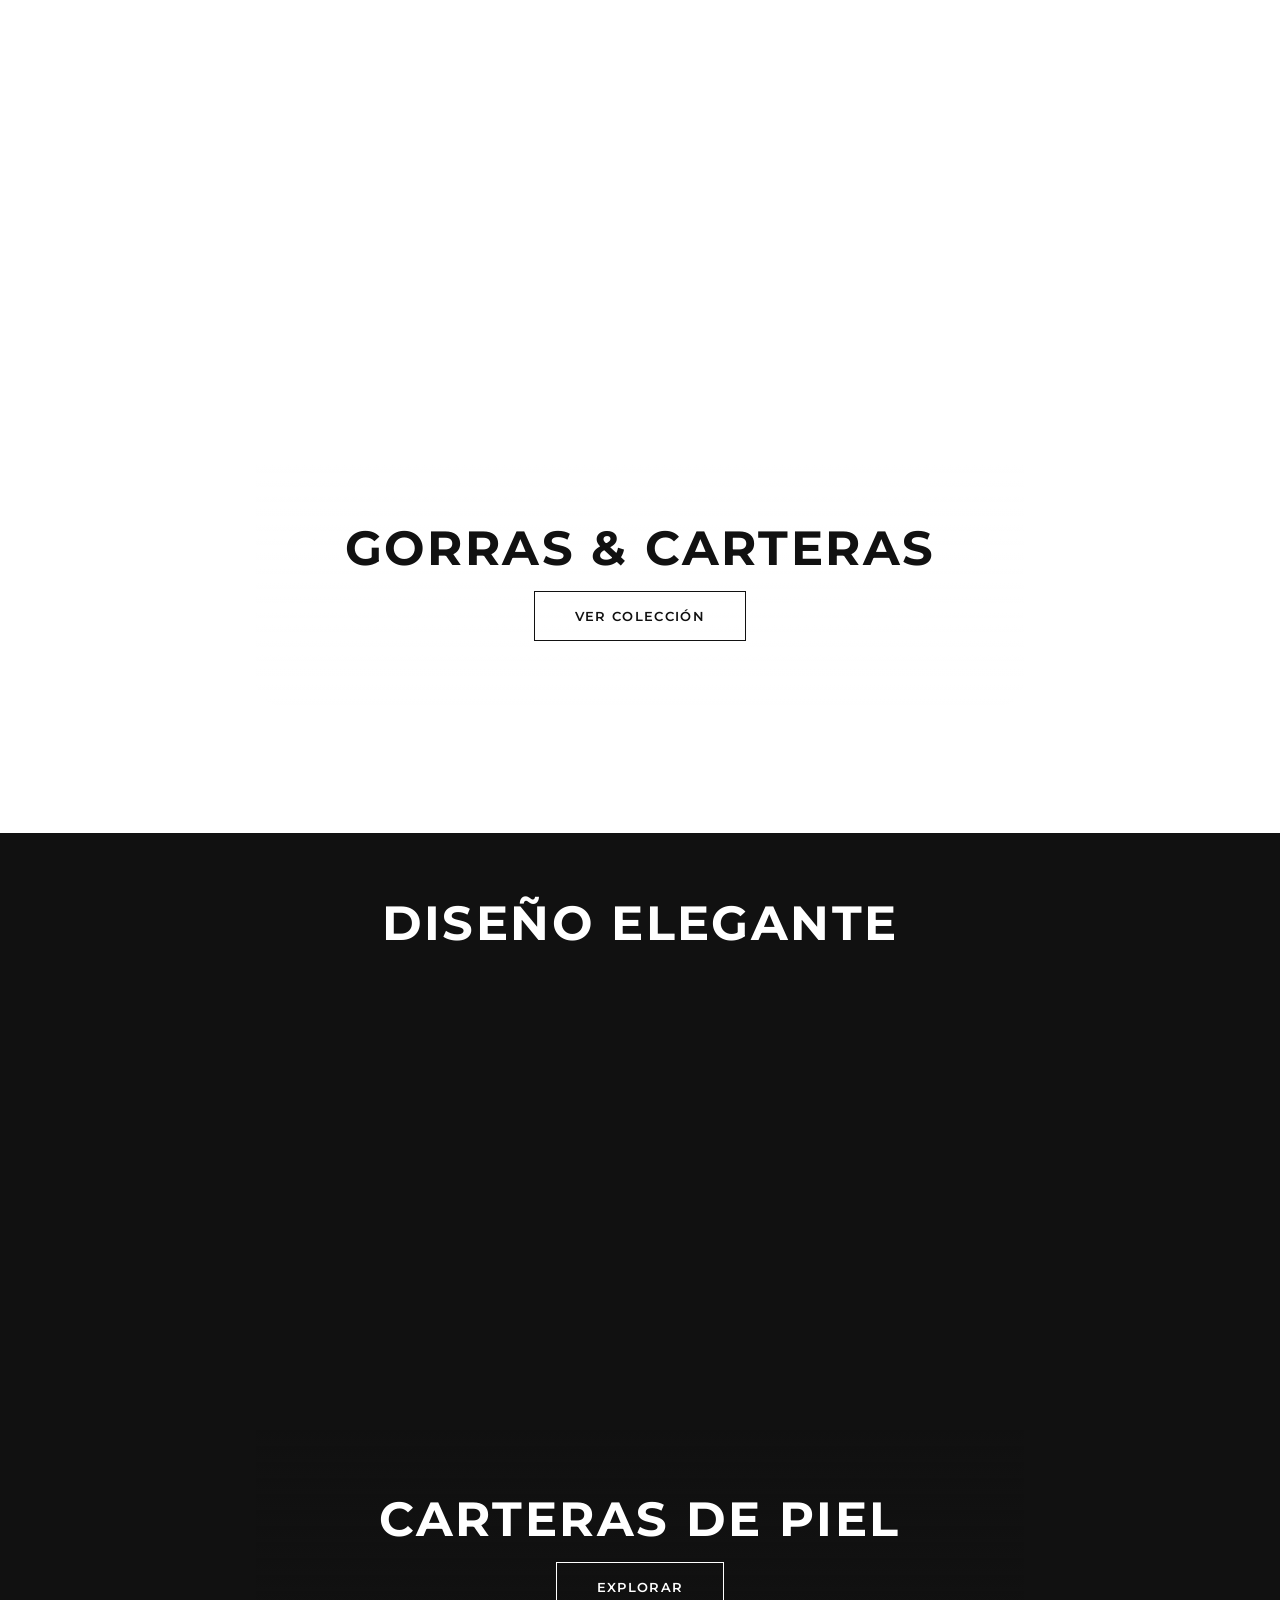
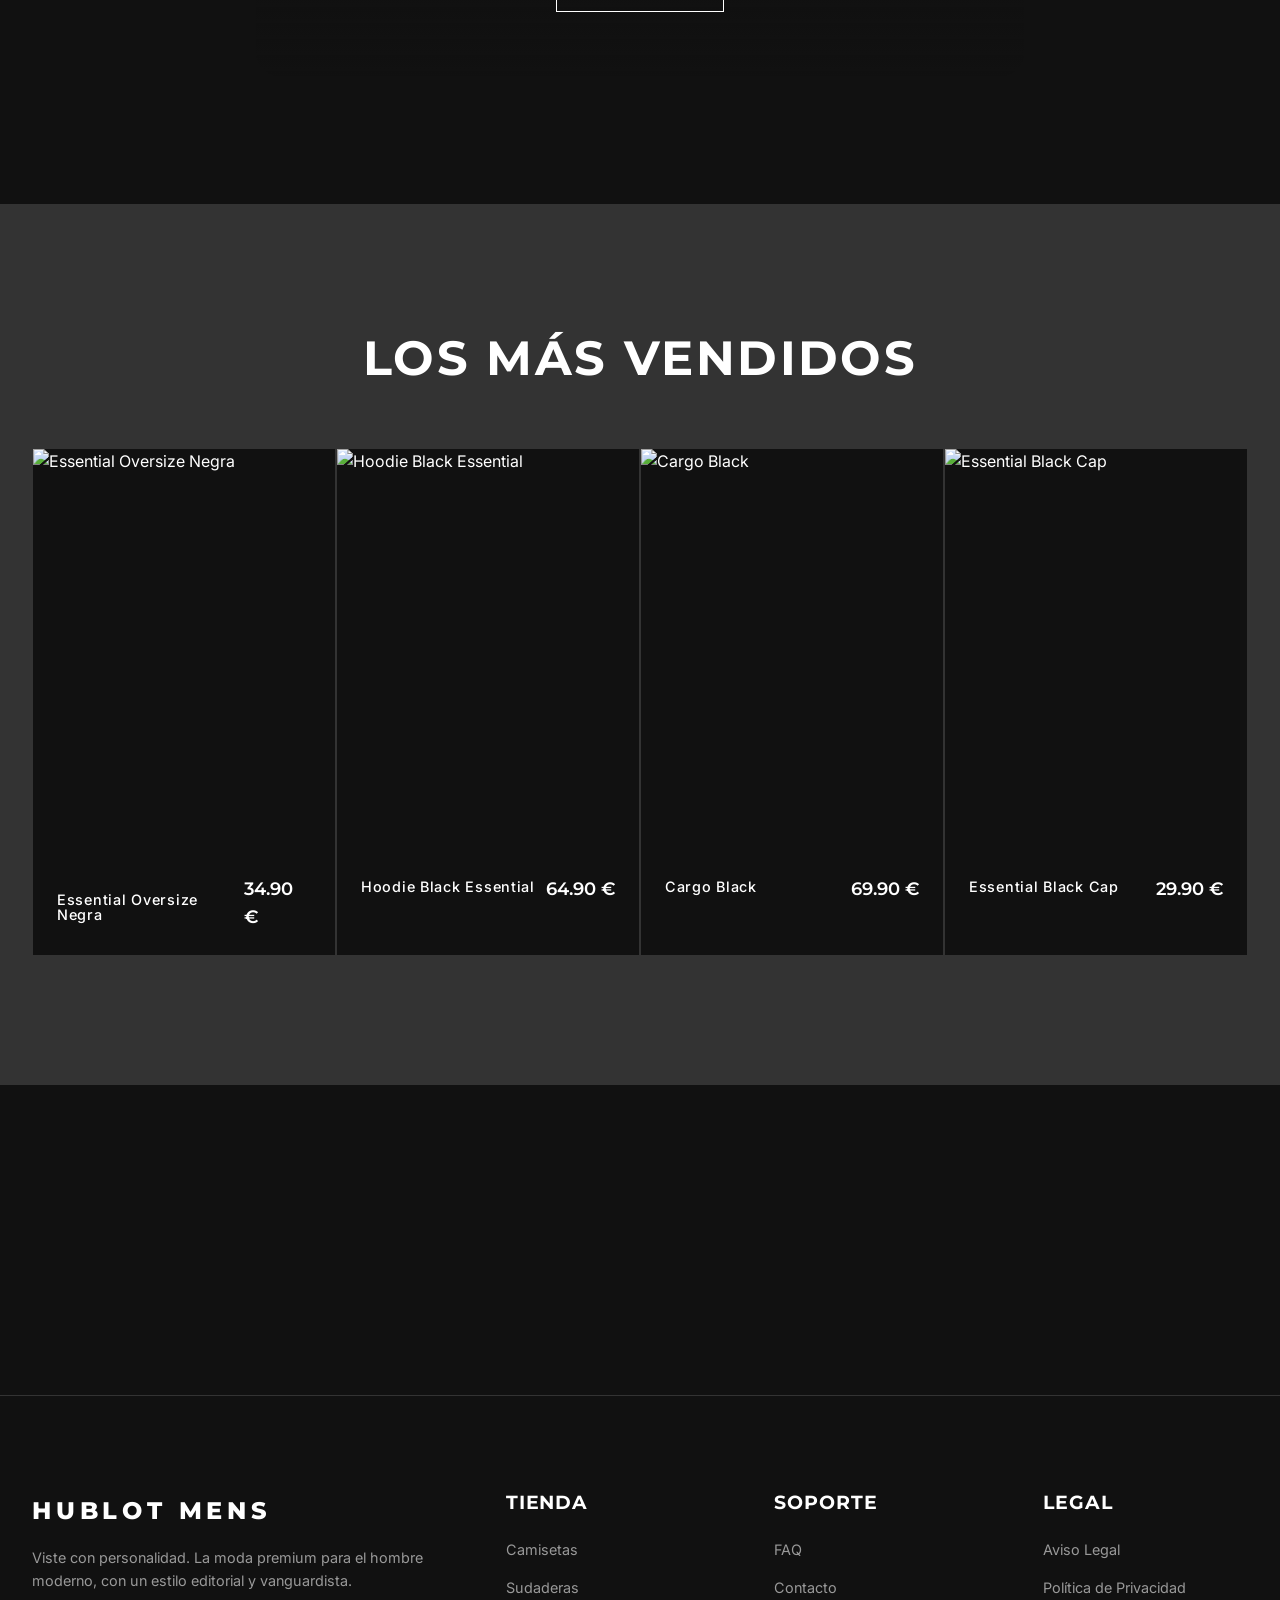
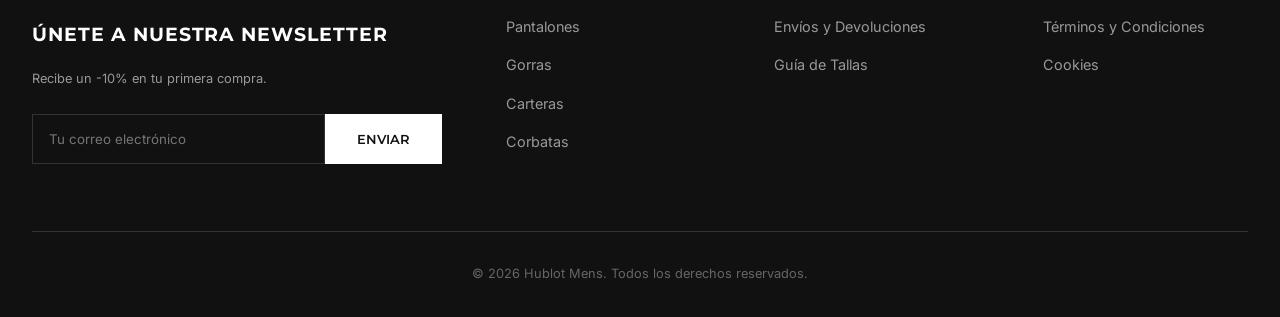
==== commit a8931dc0: "Fix syntax error in cart.js" ====
--- a/index.html
+++ b/index.html
@@ -199,9 +199,9 @@
   <script src="https://cdnjs.cloudflare.com/ajax/libs/gsap/3.12.5/gsap.min.js"></script>
   <script src="https://cdnjs.cloudflare.com/ajax/libs/gsap/3.12.5/ScrollTrigger.min.js"></script>
   
-  <script src="js/data.js?v=4"></script>
-  <script src="js/cart.js?v=4"></script>
-  <script src="js/main.js?v=4"></script>
-  <script src="js/home.js?v=4"></script>
+  <script src="js/data.js?v=5"></script>
+  <script src="js/cart.js?v=5"></script>
+  <script src="js/main.js?v=5"></script>
+  <script src="js/home.js?v=5"></script>
 </body>
 </html>
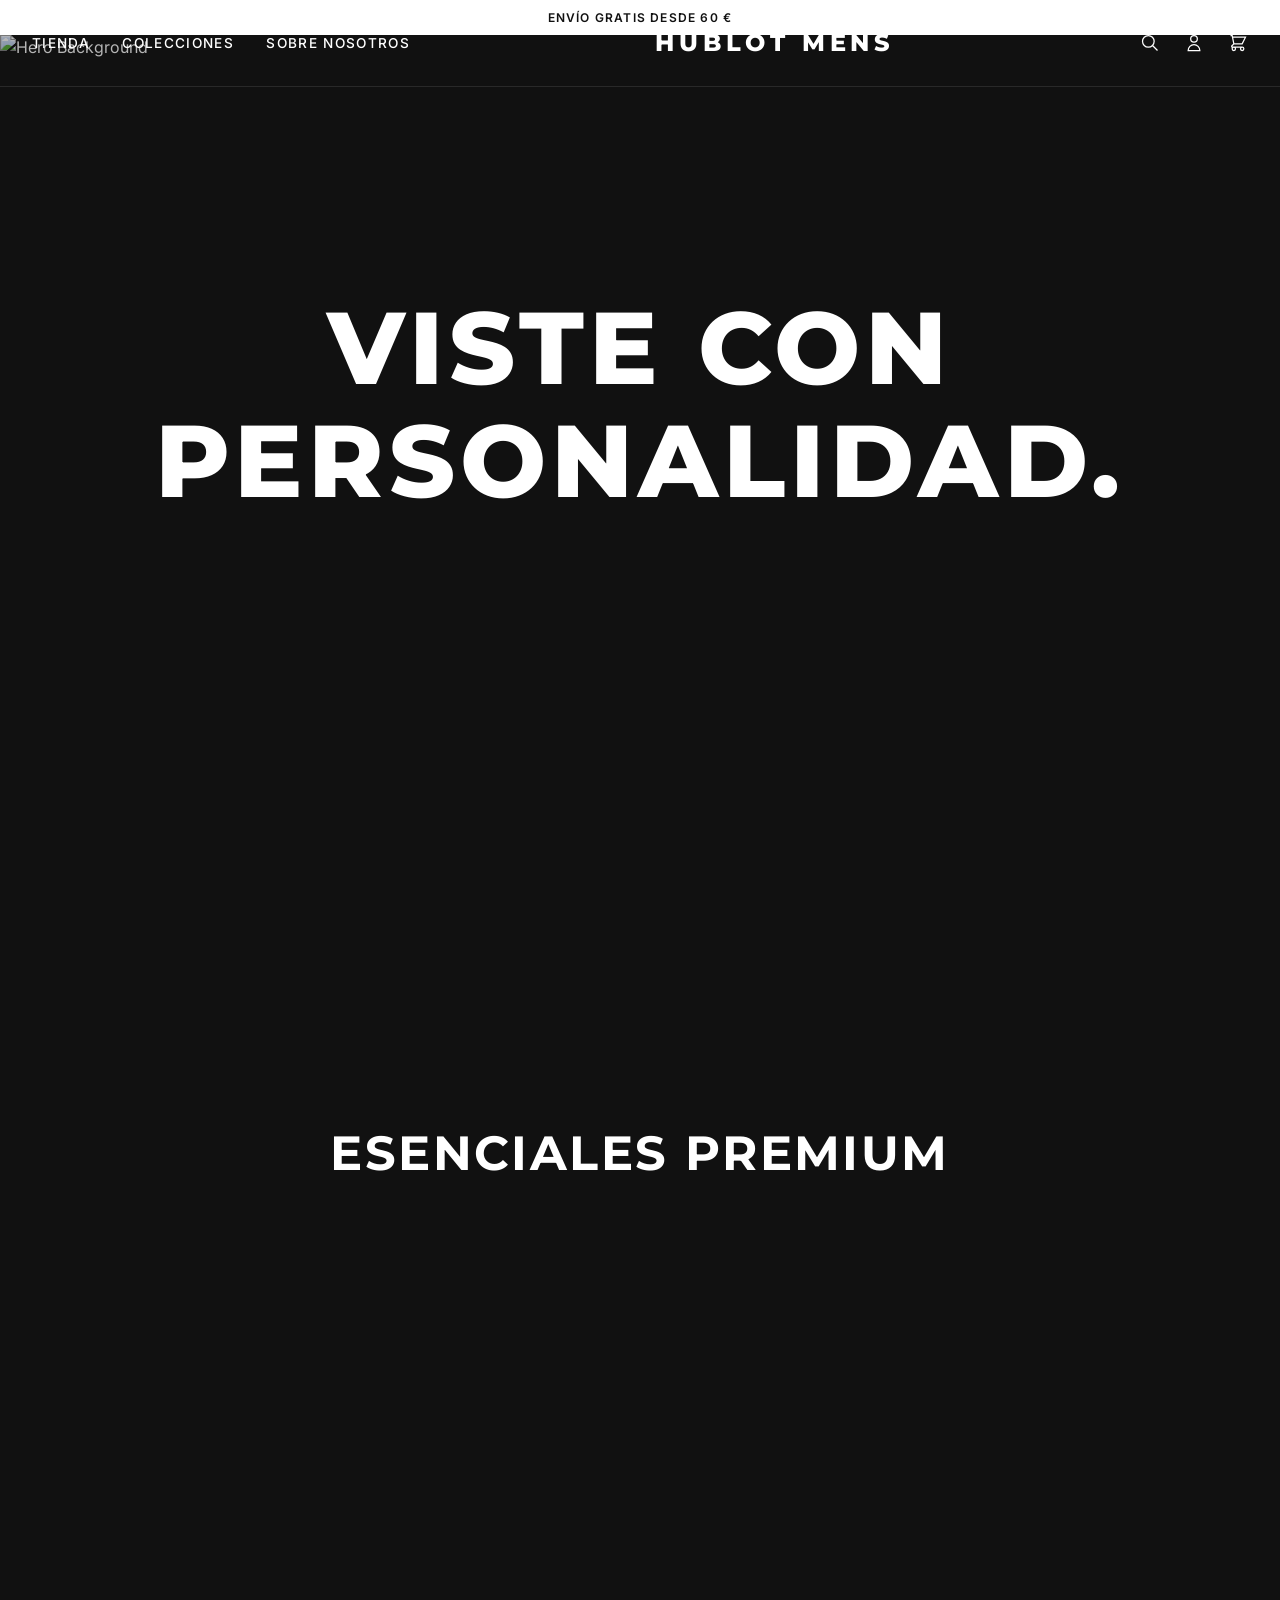
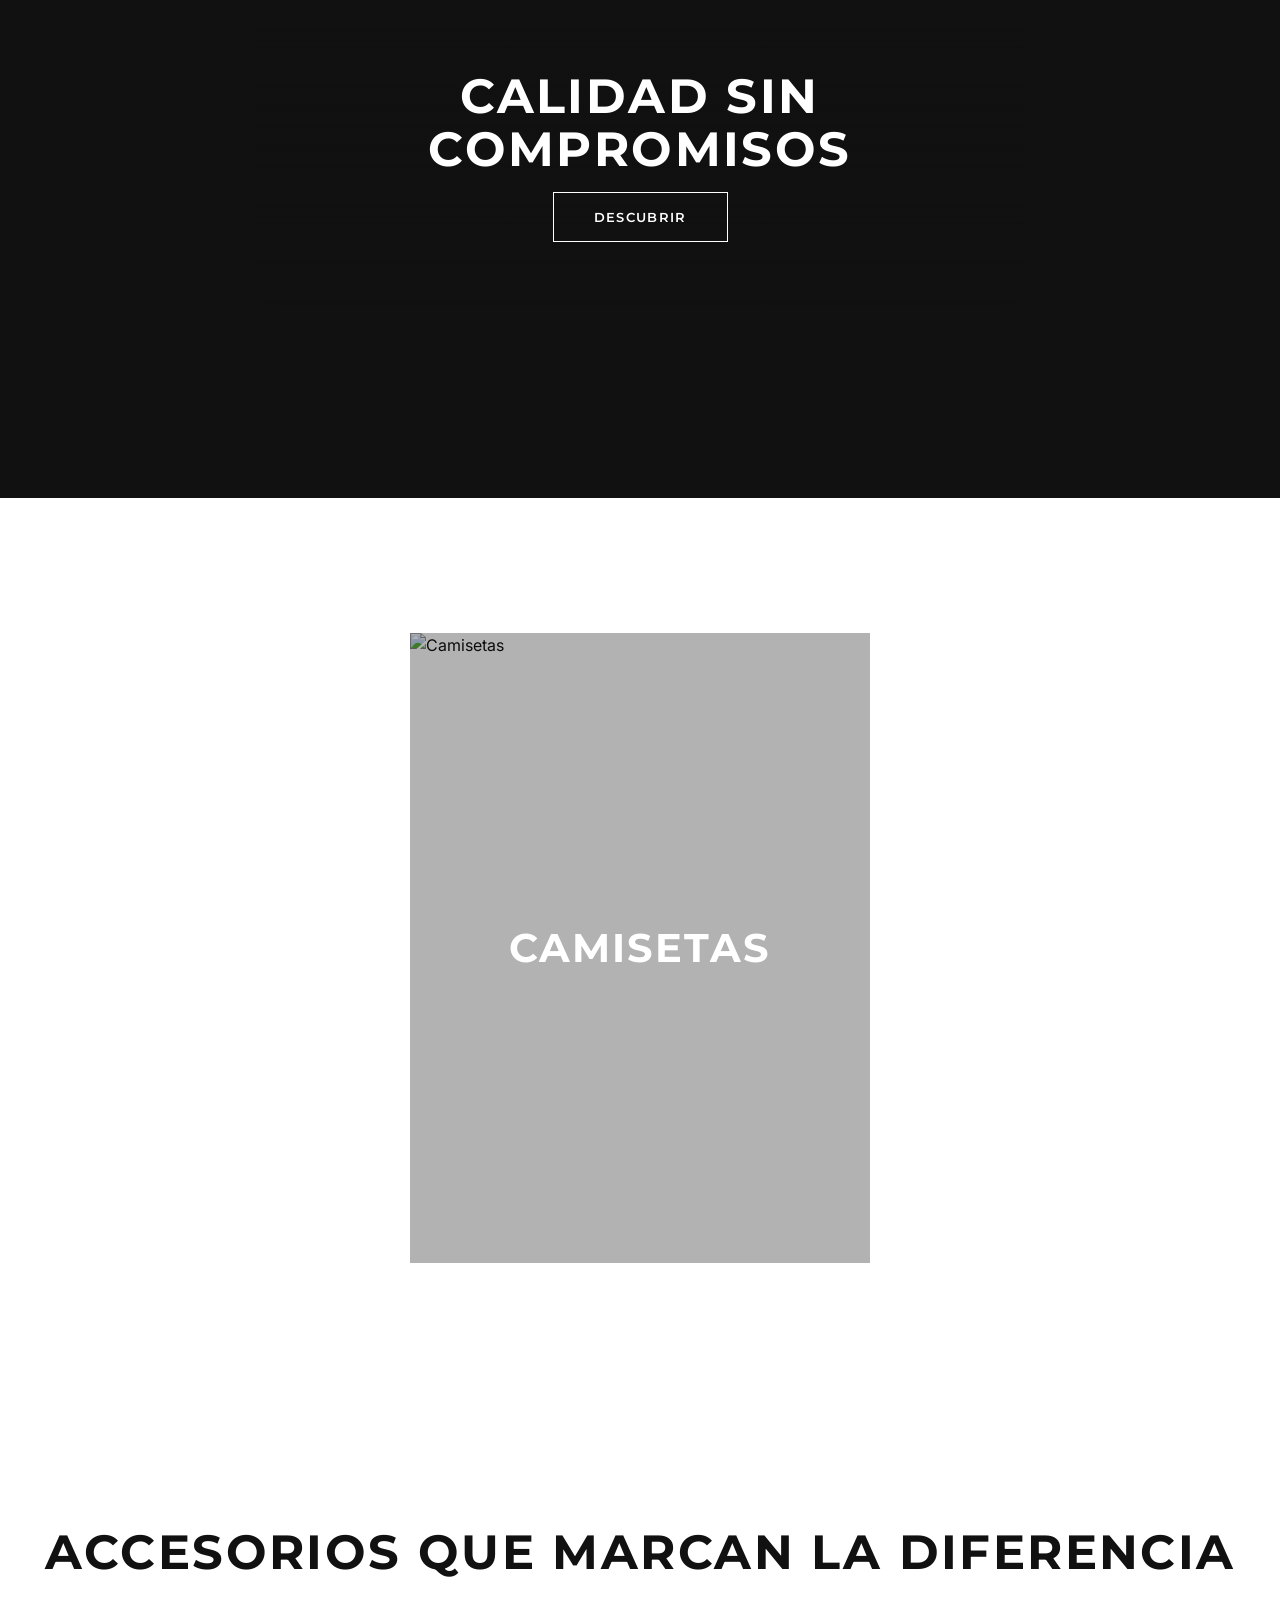
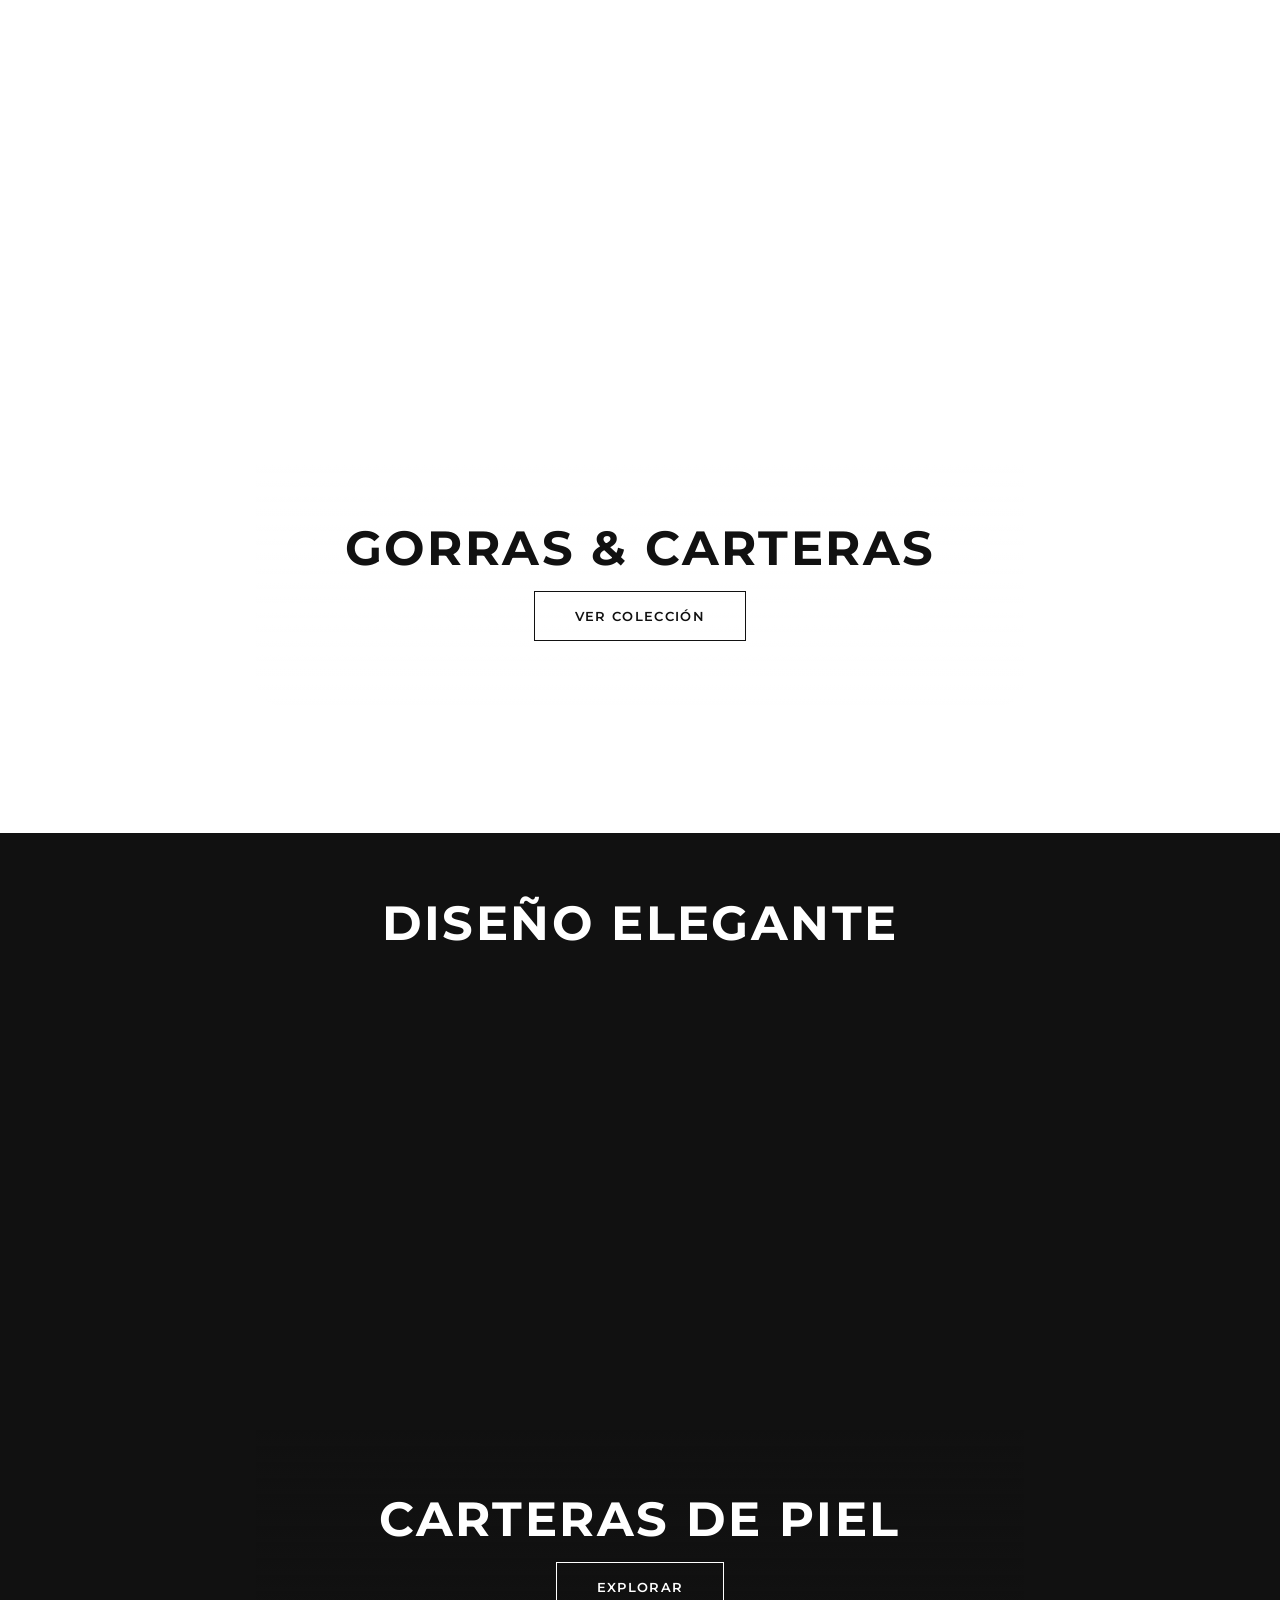
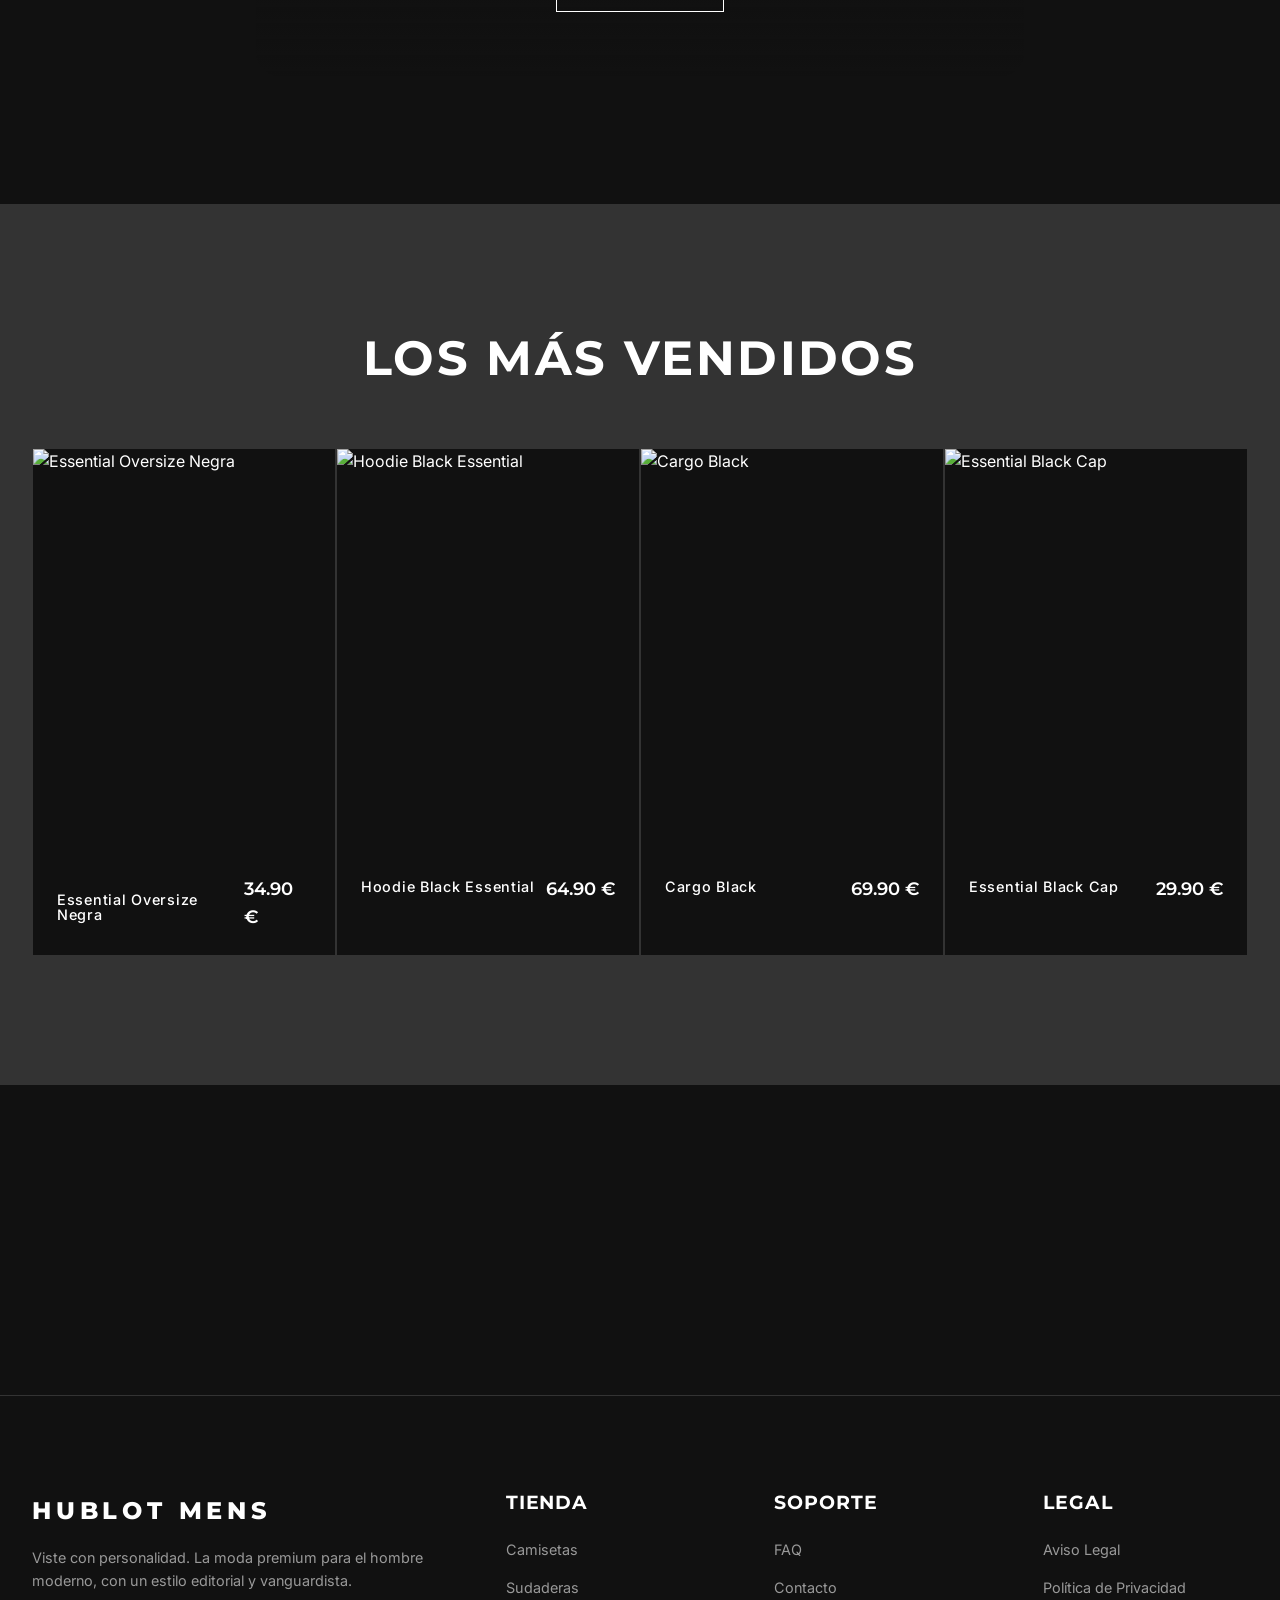
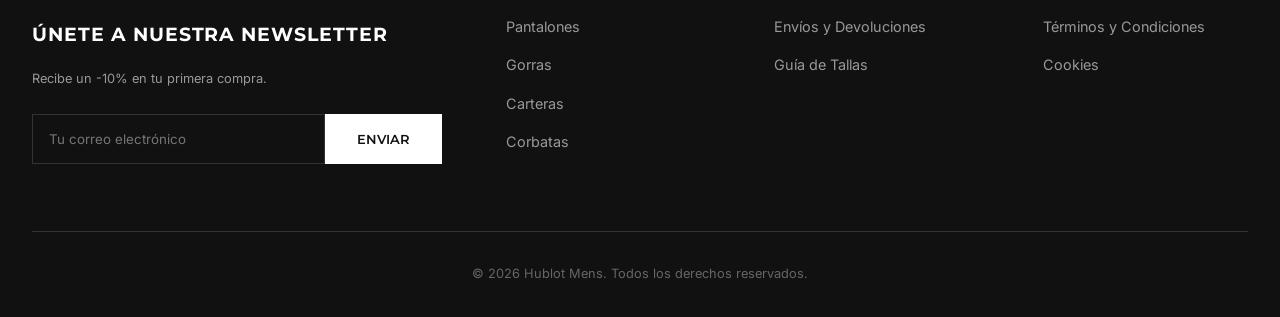
==== commit 10e6b960: "Fix fatal TypeError in cart initialization (cacheDOM before bindEvents)" ====
--- a/index.html
+++ b/index.html
@@ -199,9 +199,9 @@
   <script src="https://cdnjs.cloudflare.com/ajax/libs/gsap/3.12.5/gsap.min.js"></script>
   <script src="https://cdnjs.cloudflare.com/ajax/libs/gsap/3.12.5/ScrollTrigger.min.js"></script>
   
-  <script src="js/data.js?v=5"></script>
-  <script src="js/cart.js?v=5"></script>
-  <script src="js/main.js?v=5"></script>
-  <script src="js/home.js?v=5"></script>
+  <script src="js/data.js?v=8"></script>
+  <script src="js/cart.js?v=8"></script>
+  <script src="js/main.js?v=8"></script>
+  <script src="js/home.js?v=8"></script>
 </body>
 </html>
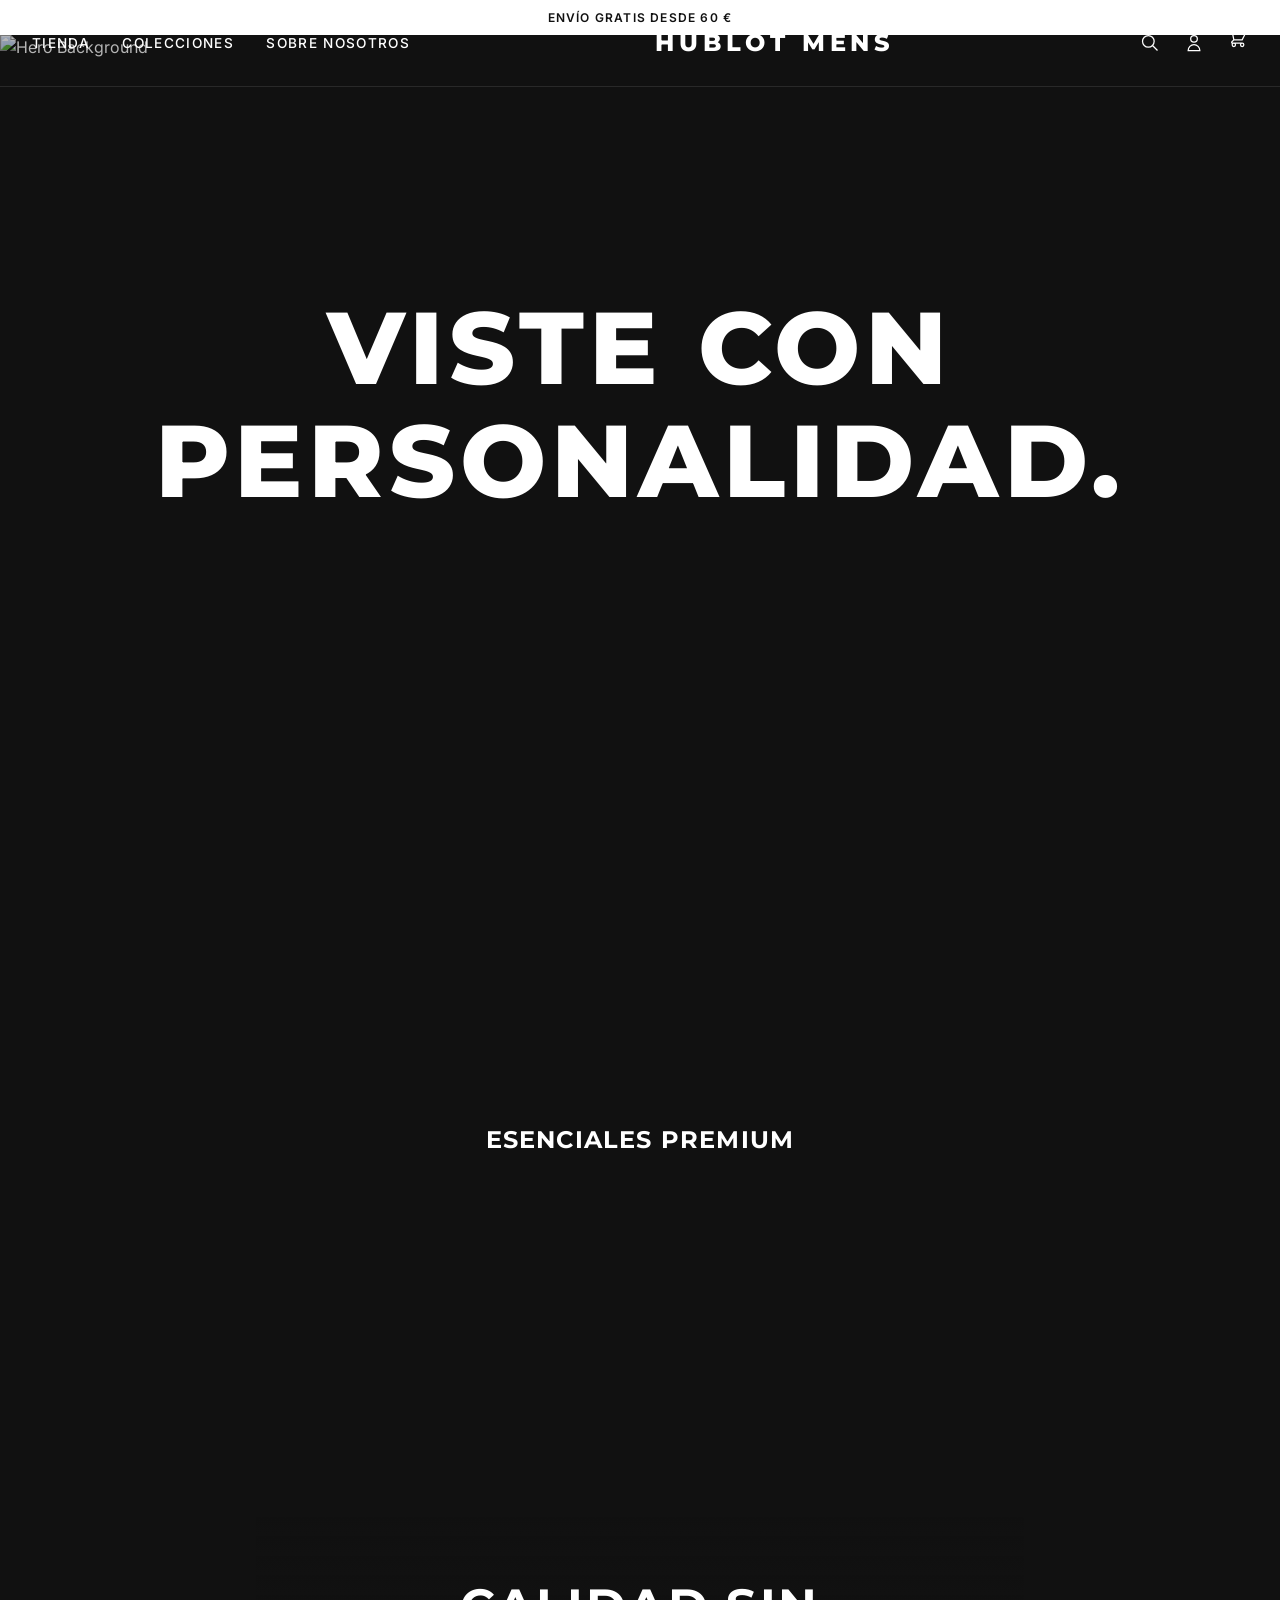
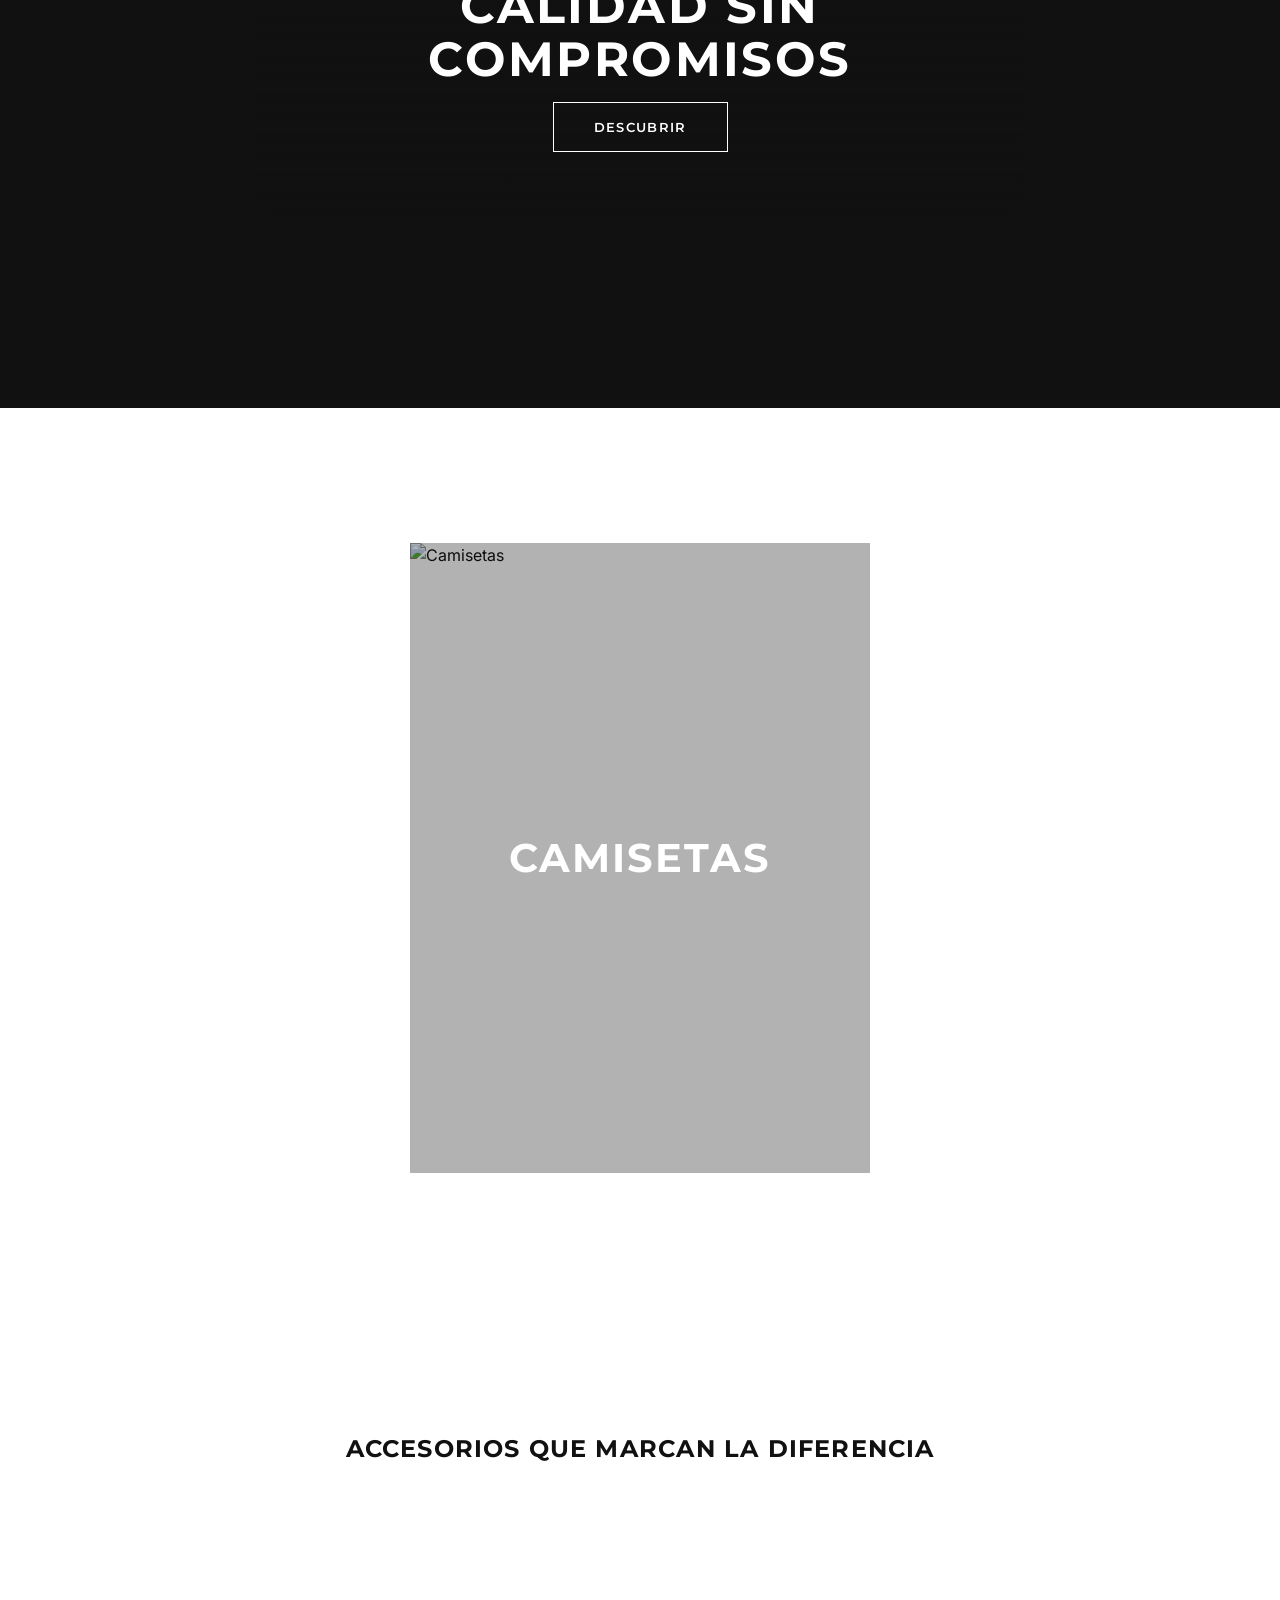
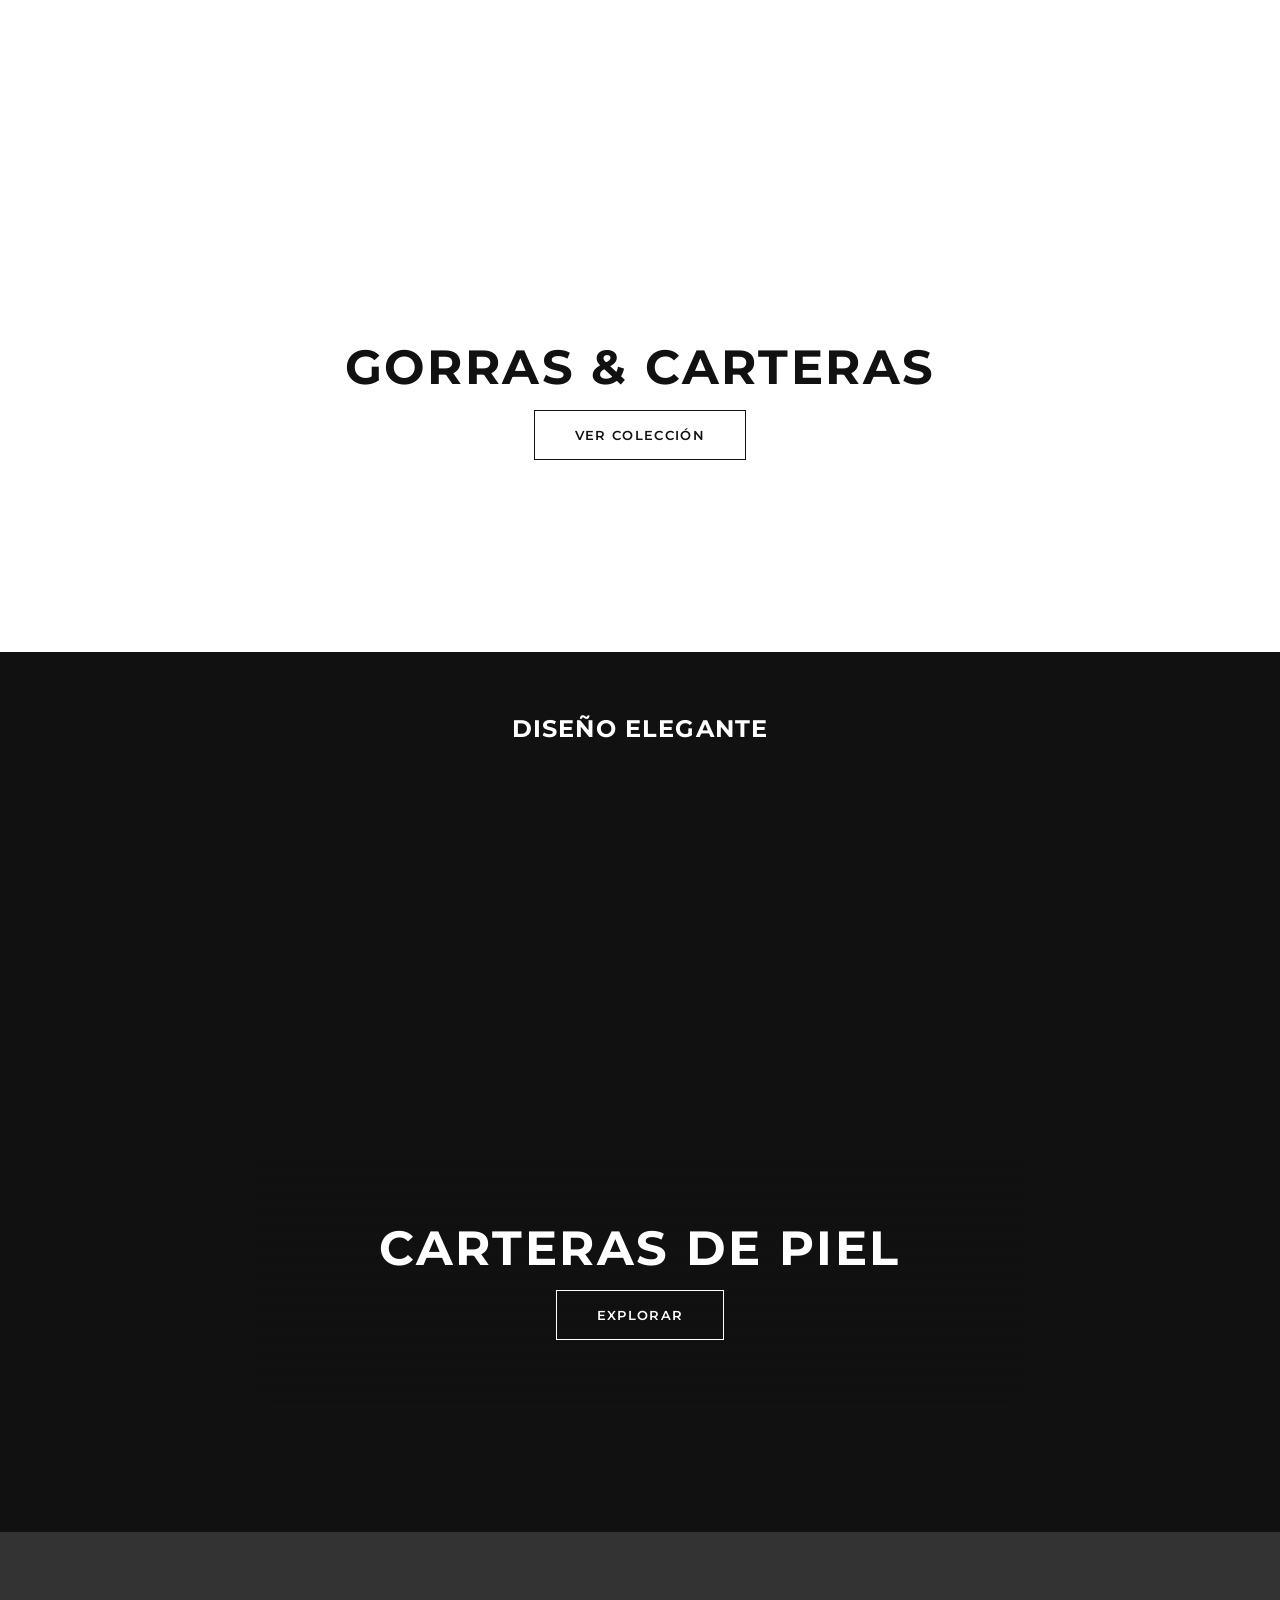
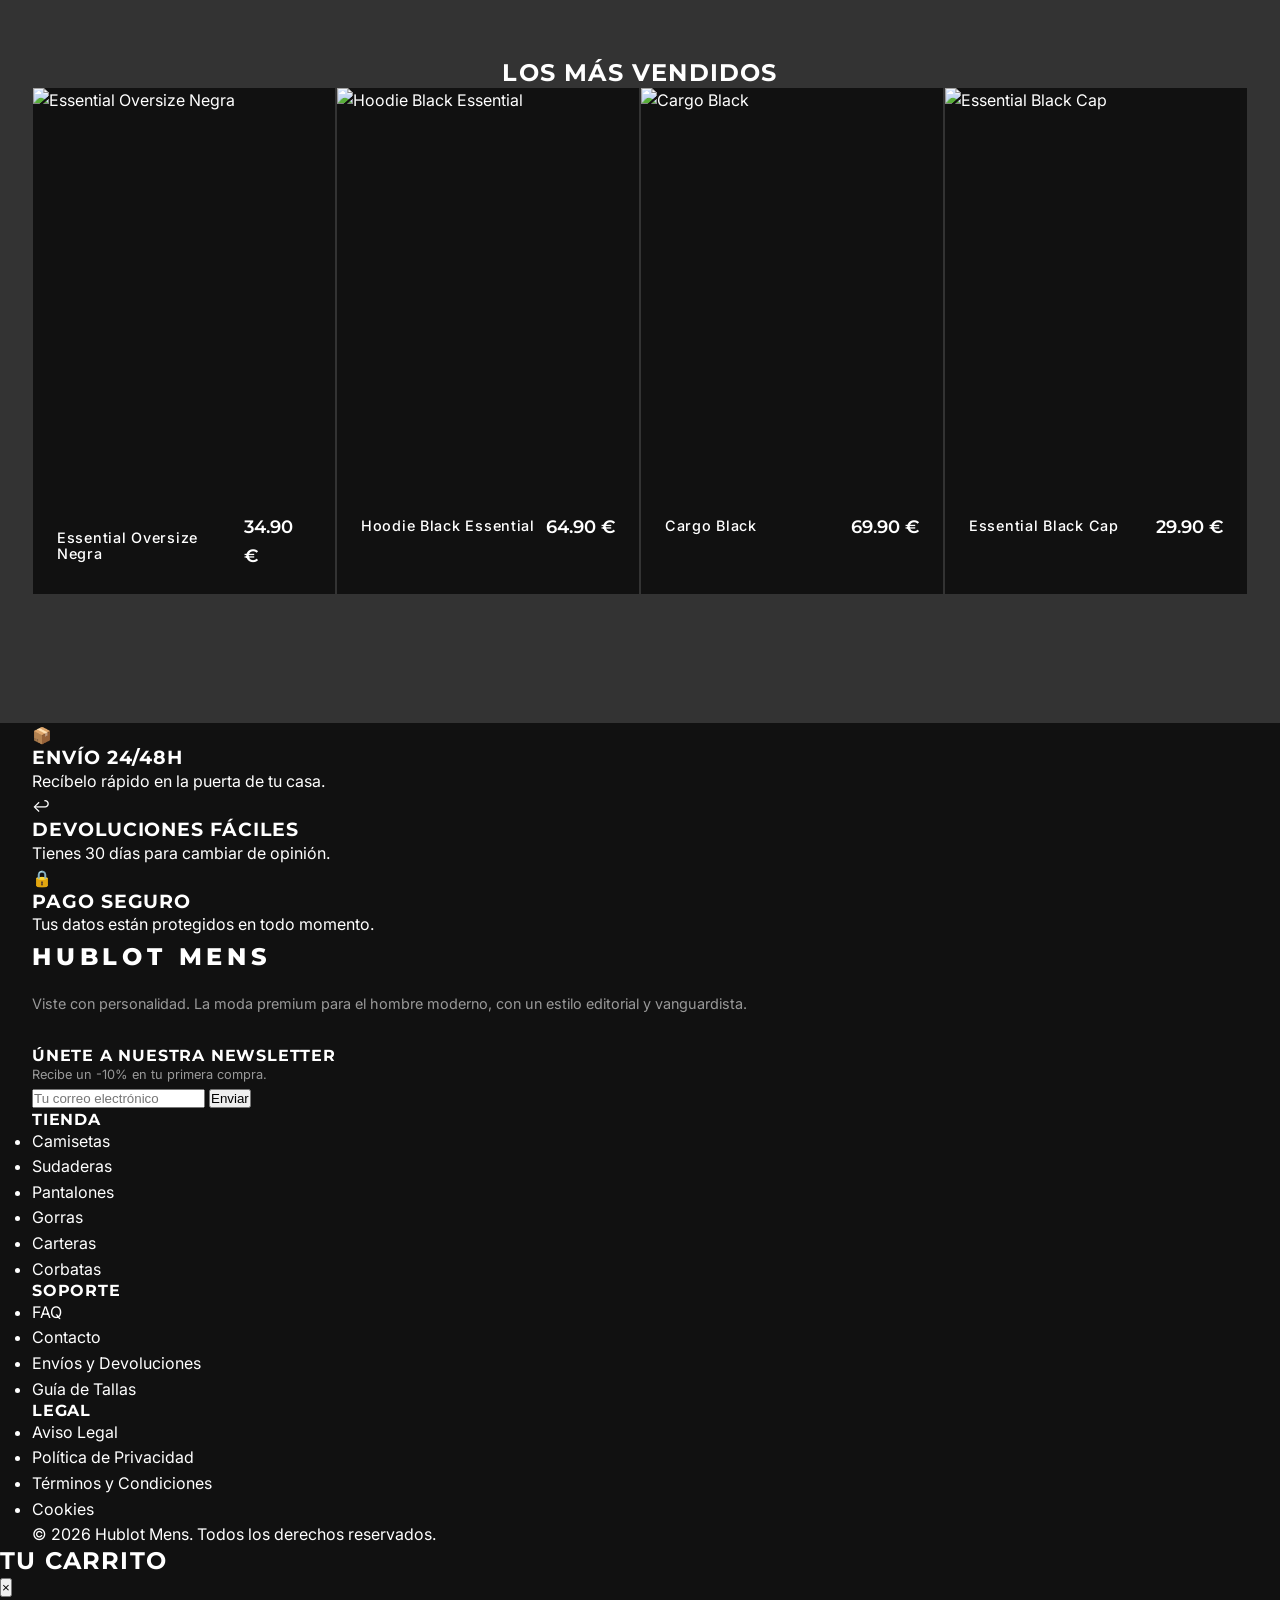
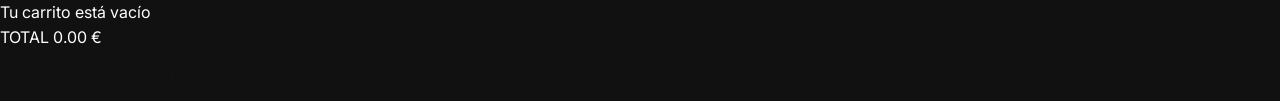
==== commit b7d7ac57: "Bump cache to v10 after removing hover buttons" ====
--- a/index.html
+++ b/index.html
@@ -199,9 +199,9 @@
   <script src="https://cdnjs.cloudflare.com/ajax/libs/gsap/3.12.5/gsap.min.js"></script>
   <script src="https://cdnjs.cloudflare.com/ajax/libs/gsap/3.12.5/ScrollTrigger.min.js"></script>
   
-  <script src="js/data.js?v=8"></script>
-  <script src="js/cart.js?v=8"></script>
-  <script src="js/main.js?v=8"></script>
-  <script src="js/home.js?v=8"></script>
+  <script src="js/data.js?v=10"></script>
+  <script src="js/cart.js?v=10"></script>
+  <script src="js/main.js?v=10"></script>
+  <script src="js/home.js?v=10"></script>
 </body>
 </html>
--- a/css/style.css
+++ b/css/style.css
@@ -453,351 +453,5 @@
   font-size: 1.1rem;
 }
 
-.add-to-cart {
-  position: absolute;
-  bottom: -50px;
-  left: 50%;
-  transform: translateX(-50%);
-  background: var(--color-white);
-  color: var(--color-black);
-  padding: 0.8rem 2rem;
-  font-family: var(--font-heading);
-  font-weight: 600;
-  font-size: 0.8rem;
-  text-transform: uppercase;
-  letter-spacing: 0.1em;
-  white-space: nowrap;
-  transition: bottom 0.4s cubic-bezier(0.25, 1, 0.5, 1);
-  opacity: 0;
-  border: none;
-  cursor: pointer;
-  z-index: 10;
-}
-
-.product-card:hover .add-to-cart {
-  bottom: 20px;
-  opacity: 1;
-}
-
-.section-title {
-  font-size: 3rem;
-  margin-bottom: 4rem;
-  text-align: center;
-}
-
-/* Footer */
-footer {
-  background: var(--color-black);
-  border-top: 1px solid var(--color-dark-gray);
-  padding: 6rem 0 2rem;
-}
-
-.footer-grid {
-  display: grid;
-  grid-template-columns: 2fr 1fr 1fr 1fr;
-  gap: 4rem;
-  margin-bottom: 4rem;
-}
-
-.footer-col h4 {
-  font-size: 1.2rem;
-  margin-bottom: 1.5rem;
-}
-
-.footer-col ul {
-  list-style: none;
-}
-
-.footer-col ul li {
-  margin-bottom: 0.8rem;
-}
-
-.footer-col ul a {
-  color: #999;
-  font-size: 0.9rem;
-  transition: color 0.3s ease;
-}
-
-.footer-col ul a:hover {
-  color: var(--color-white);
-}
-
-.newsletter-form {
-  display: flex;
-  margin-top: 1.5rem;
-}
-
-.newsletter-form input {
-  background: transparent;
-  border: 1px solid var(--color-dark-gray);
-  padding: 1rem;
-  color: var(--color-white);
-  font-family: var(--font-body);
-  flex-grow: 1;
-  outline: none;
-}
-
-.newsletter-form button {
-  background: var(--color-white);
-  color: var(--color-black);
-  border: none;
-  padding: 0 2rem;
-  font-family: var(--font-heading);
-  font-weight: 600;
-  cursor: pointer;
-  text-transform: uppercase;
-}
-
-.footer-bottom {
-  text-align: center;
-  padding-top: 2rem;
-  border-top: 1px solid var(--color-dark-gray);
-  color: #666;
-  font-size: 0.8rem;
-}
-
-/* Benefits Section */
-.benefits {
-  background: var(--color-black);
-  padding: 6rem 0;
-  border-top: 1px solid var(--color-dark-gray);
-}
-
-.benefits-grid {
-  display: grid;
-  grid-template-columns: repeat(3, 1fr);
-  gap: 2rem;
-  text-align: center;
-}
-
-.benefit-item {
-  opacity: 0;
-  transform: translateY(30px);
-}
-
-.benefit-icon {
-  font-size: 2rem;
-  margin-bottom: 1rem;
-}
-
-.benefit-title {
-  font-size: 1.1rem;
-  margin-bottom: 0.5rem;
-}
-
-.benefit-desc {
-  color: #999;
-  font-size: 0.9rem;
-}
-
-@media (max-width: 1024px) {
-  .hero-title { font-size: 5rem; }
-  .expand-img-wrap { width: 80%; }
-  .category-card { width: 60%; }
-}
-
-@media (max-width: 768px) {
-  .nav-links { display: none; }
-  .hero-title { font-size: 3rem; }
-  .expand-img-wrap { width: 90%; border-radius: 12px; }
-  .footer-grid { grid-template-columns: 1fr; gap: 2rem; }
-  .benefits-grid { grid-template-columns: 1fr; }
-  .section-padding { padding: 4rem 0; }
-  .pinned-section { height: auto; }
-  .pinned-content { width: 100%; flex-direction: column; }
-  .category-slide { width: 100%; height: 50vh; padding: 2rem; }
-  .category-card { width: 100%; height: 100%; }
-}
-
-/* Cart Drawer */
-.cart-overlay {
-  position: fixed;
-  top: 0;
-  left: 0;
-  width: 100%;
-  height: 100%;
-  background: rgba(0, 0, 0, 0.6);
-  backdrop-filter: blur(5px);
-  z-index: 999;
-  opacity: 0;
-  pointer-events: none;
-  transition: opacity 0.4s ease;
-}
-
-.cart-overlay.active {
-  opacity: 1;
-  pointer-events: all;
-}
-
-.cart-drawer {
-  position: fixed;
-  top: 0;
-  right: -100%;
-  width: 100%;
-  max-width: 450px;
-  height: 100%;
-  background: var(--color-black);
-  border-left: 1px solid var(--color-dark-gray);
-  z-index: 1000;
-  display: flex;
-  flex-direction: column;
-  transition: right 0.5s cubic-bezier(0.7, 0, 0.3, 1);
-  color: var(--color-white);
-}
-
-.cart-drawer.active {
-  right: 0;
-}
-
-.cart-header {
-  padding: 2rem;
-  border-bottom: 1px solid var(--color-dark-gray);
-  display: flex;
-  justify-content: space-between;
-  align-items: center;
-}
-
-.cart-header h2 {
-  font-size: 1.5rem;
-  margin: 0;
-}
-
-.close-cart {
-  background: transparent;
-  border: none;
-  color: var(--color-white);
-  font-size: 2rem;
-  cursor: pointer;
-  line-height: 1;
-}
-
-.cart-body {
-  flex: 1;
-  overflow-y: auto;
-  padding: 2rem;
-}
-
-.cart-empty {
-  text-align: center;
-  color: #999;
-  margin-top: 2rem;
-}
-
-.cart-item {
-  display: flex;
-  gap: 1rem;
-  margin-bottom: 1.5rem;
-  padding-bottom: 1.5rem;
-  border-bottom: 1px solid var(--color-dark-gray);
-}
-
-.cart-item-img {
-  width: 80px;
-  height: 106px;
-  object-fit: cover;
-}
-
-.cart-item-details {
-  flex: 1;
-  display: flex;
-  flex-direction: column;
-  justify-content: space-between;
-}
-
-.cart-item-title {
-  font-size: 0.9rem;
-  font-weight: 500;
-  margin-bottom: 0.5rem;
-}
-
-.cart-item-price {
-  font-family: var(--font-heading);
-  font-weight: 600;
-}
-
-.cart-item-actions {
-  display: flex;
-  justify-content: space-between;
-  align-items: center;
-  margin-top: 0.5rem;
-}
-
-.qty-controls {
-  display: flex;
-  align-items: center;
-  border: 1px solid var(--color-dark-gray);
-}
-
-.qty-btn {
-  background: transparent;
-  border: none;
-  color: var(--color-white);
-  width: 25px;
-  height: 25px;
-  cursor: pointer;
-  display: flex;
-  align-items: center;
-  justify-content: center;
-}
-
-.qty-val {
-  font-size: 0.85rem;
-  width: 30px;
-  text-align: center;
-}
-
-.remove-item {
-  background: transparent;
-  border: none;
-  color: #999;
-  font-size: 0.8rem;
-  text-decoration: underline;
-  cursor: pointer;
-}
-
-.cart-footer {
-  padding: 2rem;
-  border-top: 1px solid var(--color-dark-gray);
-  background: var(--color-black);
-}
-
-.cart-total {
-  display: flex;
-  justify-content: space-between;
-  align-items: center;
-  font-size: 1.2rem;
-  font-family: var(--font-heading);
-  font-weight: 600;
-  margin-bottom: 1.5rem;
-}
-
-.checkout-btn {
-  width: 100%;
-}
-
-/* Cart Badge */
-.header-icons {
-  position: relative;
-}
-
-.cart-icon-wrap {
-  position: relative;
-  display: inline-flex;
-}
-
-.cart-badge {
-  position: absolute;
-  top: -8px;
-  right: -8px;
-  background: var(--color-white);
-  color: var(--color-black);
-  font-size: 0.65rem;
-  font-weight: 800;
-  width: 16px;
-  height: 16px;
-  border-radius: 50%;
-  display: flex;
-  align-items: center;
-  justify-content: center;
-  font-family: var(--font-body);
-}
+}
+
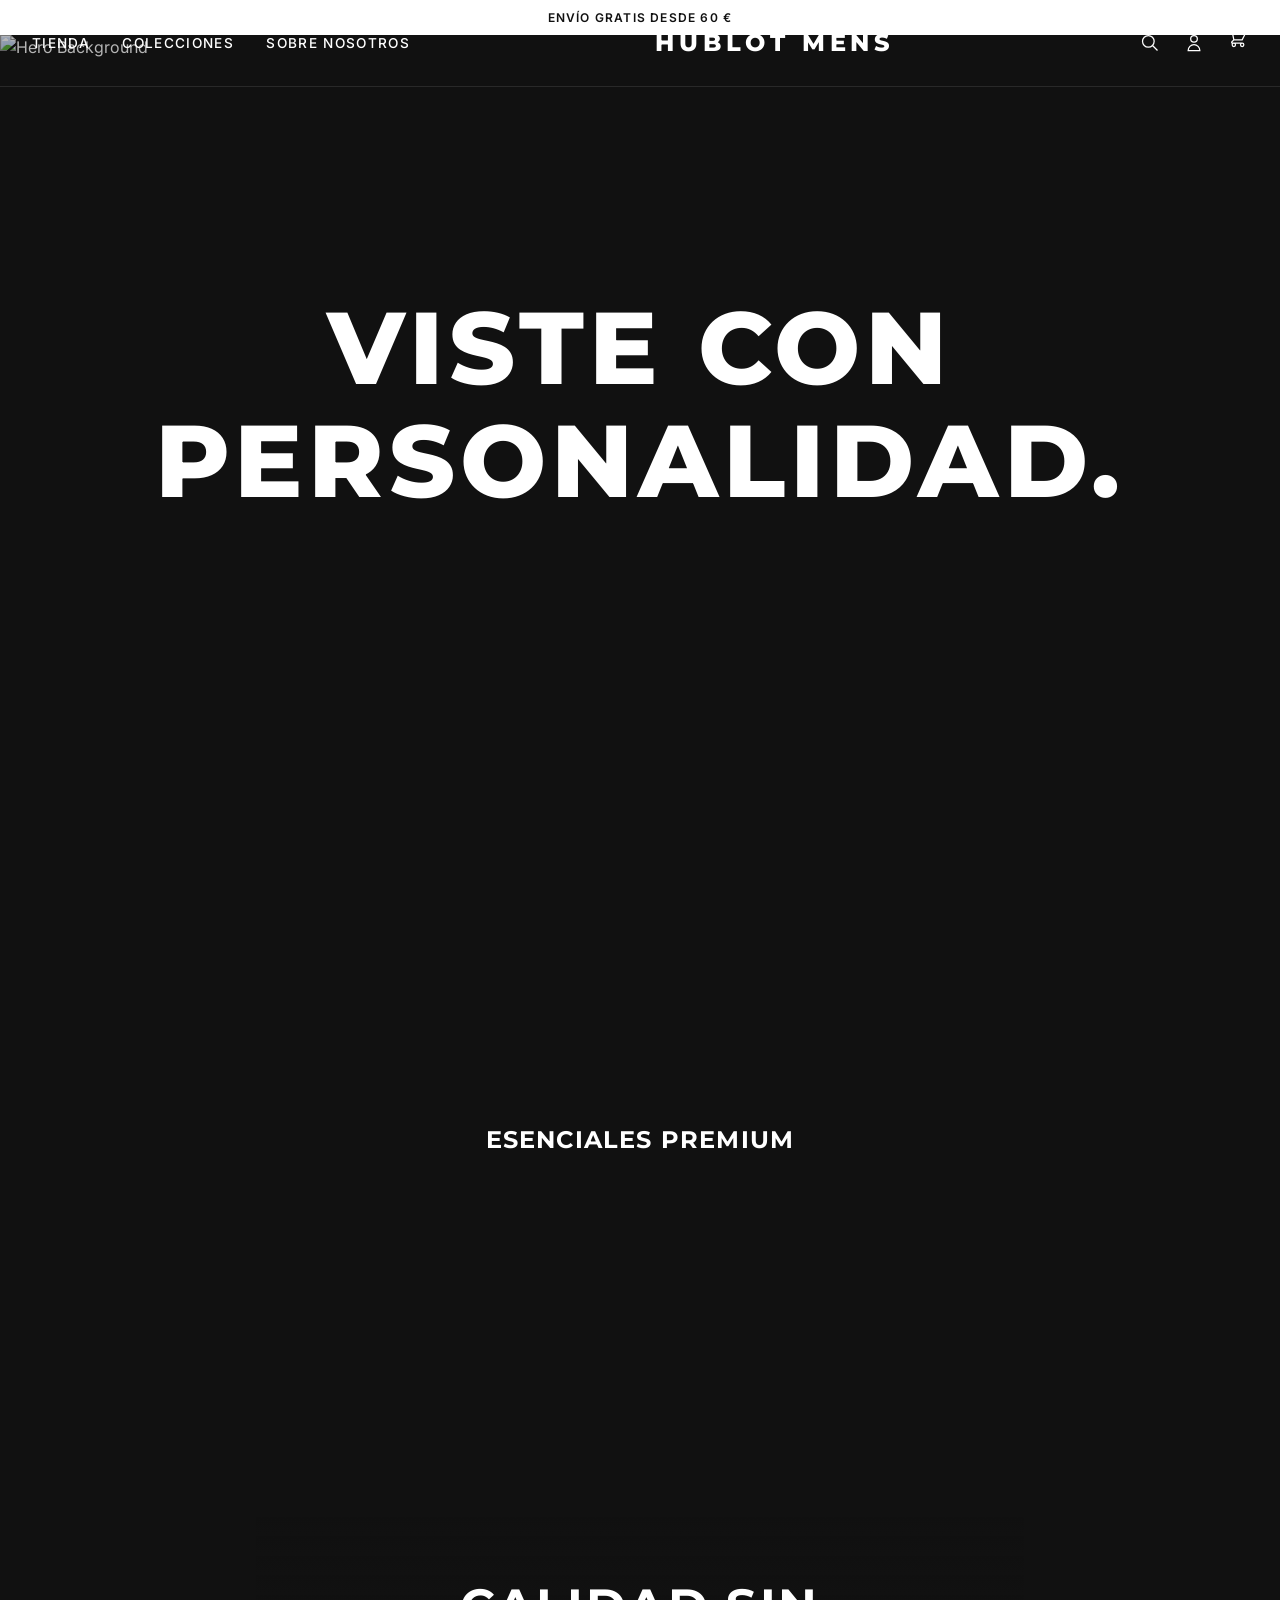
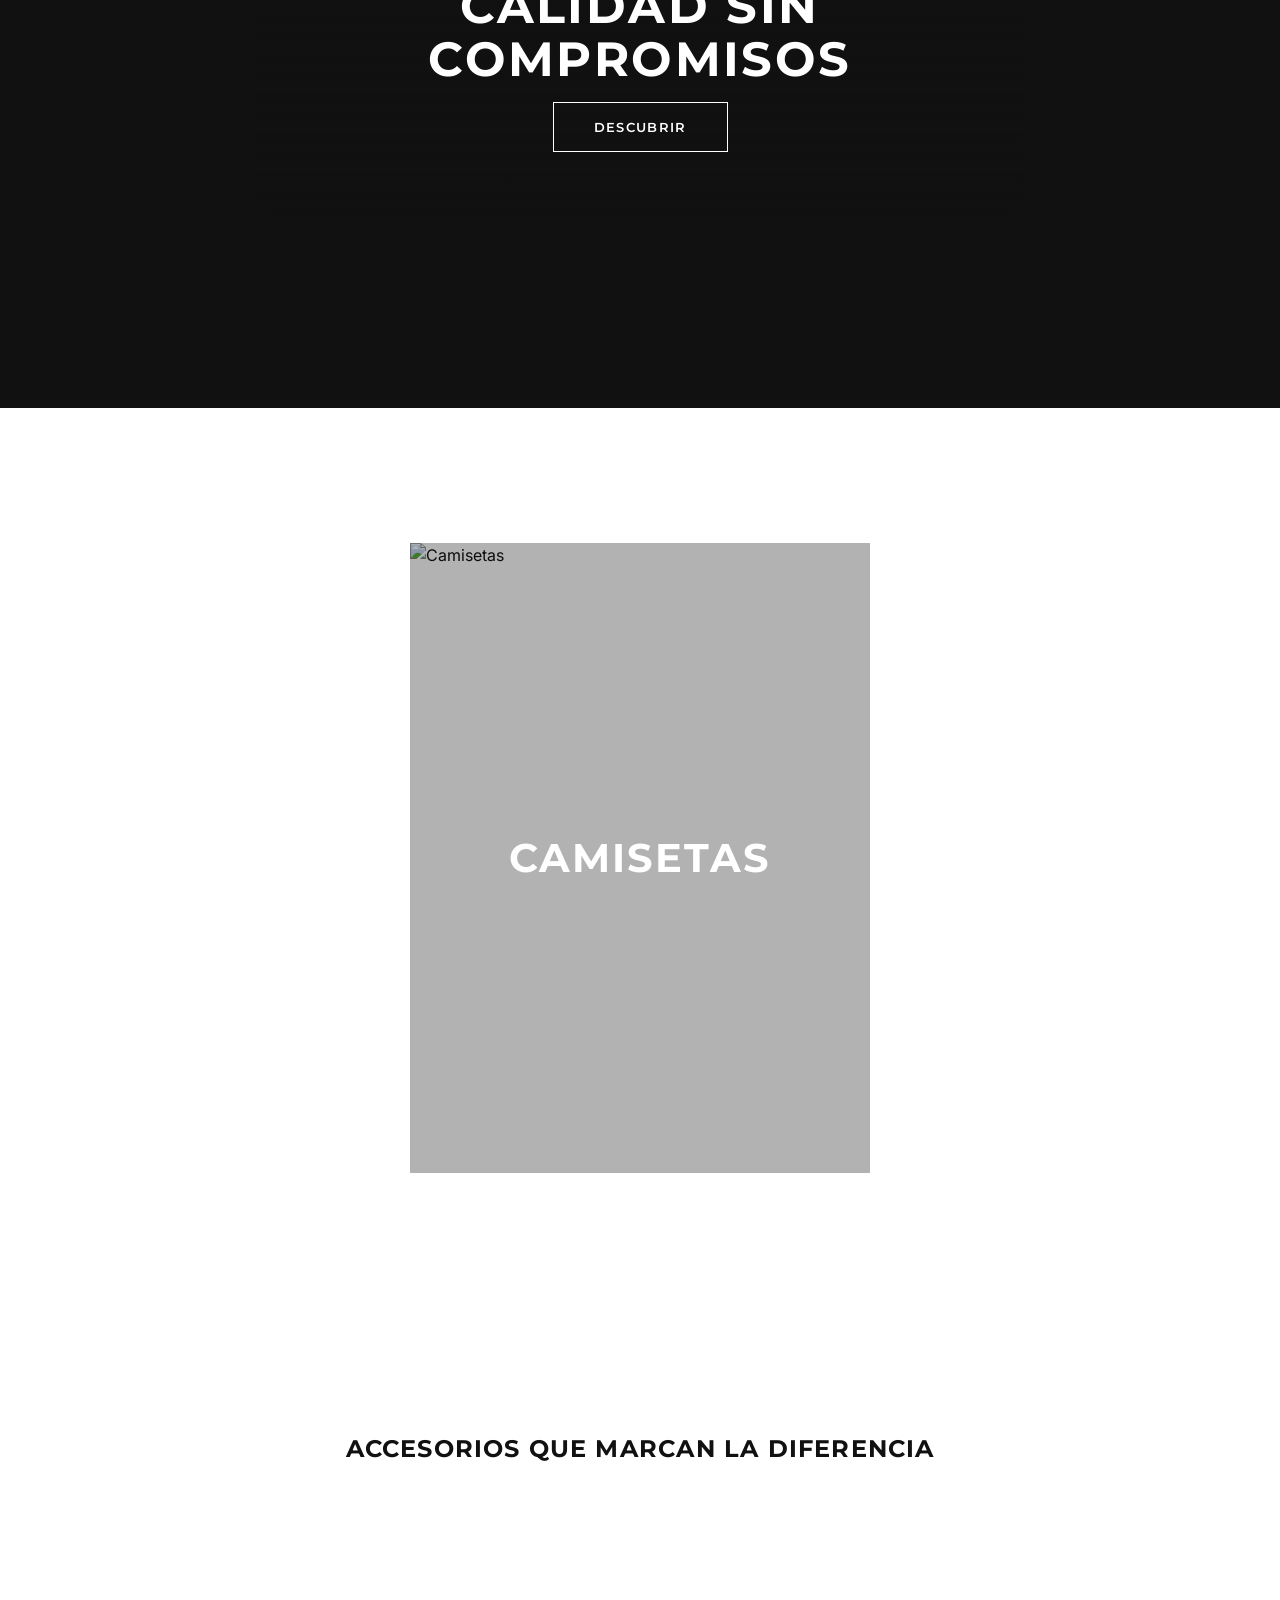
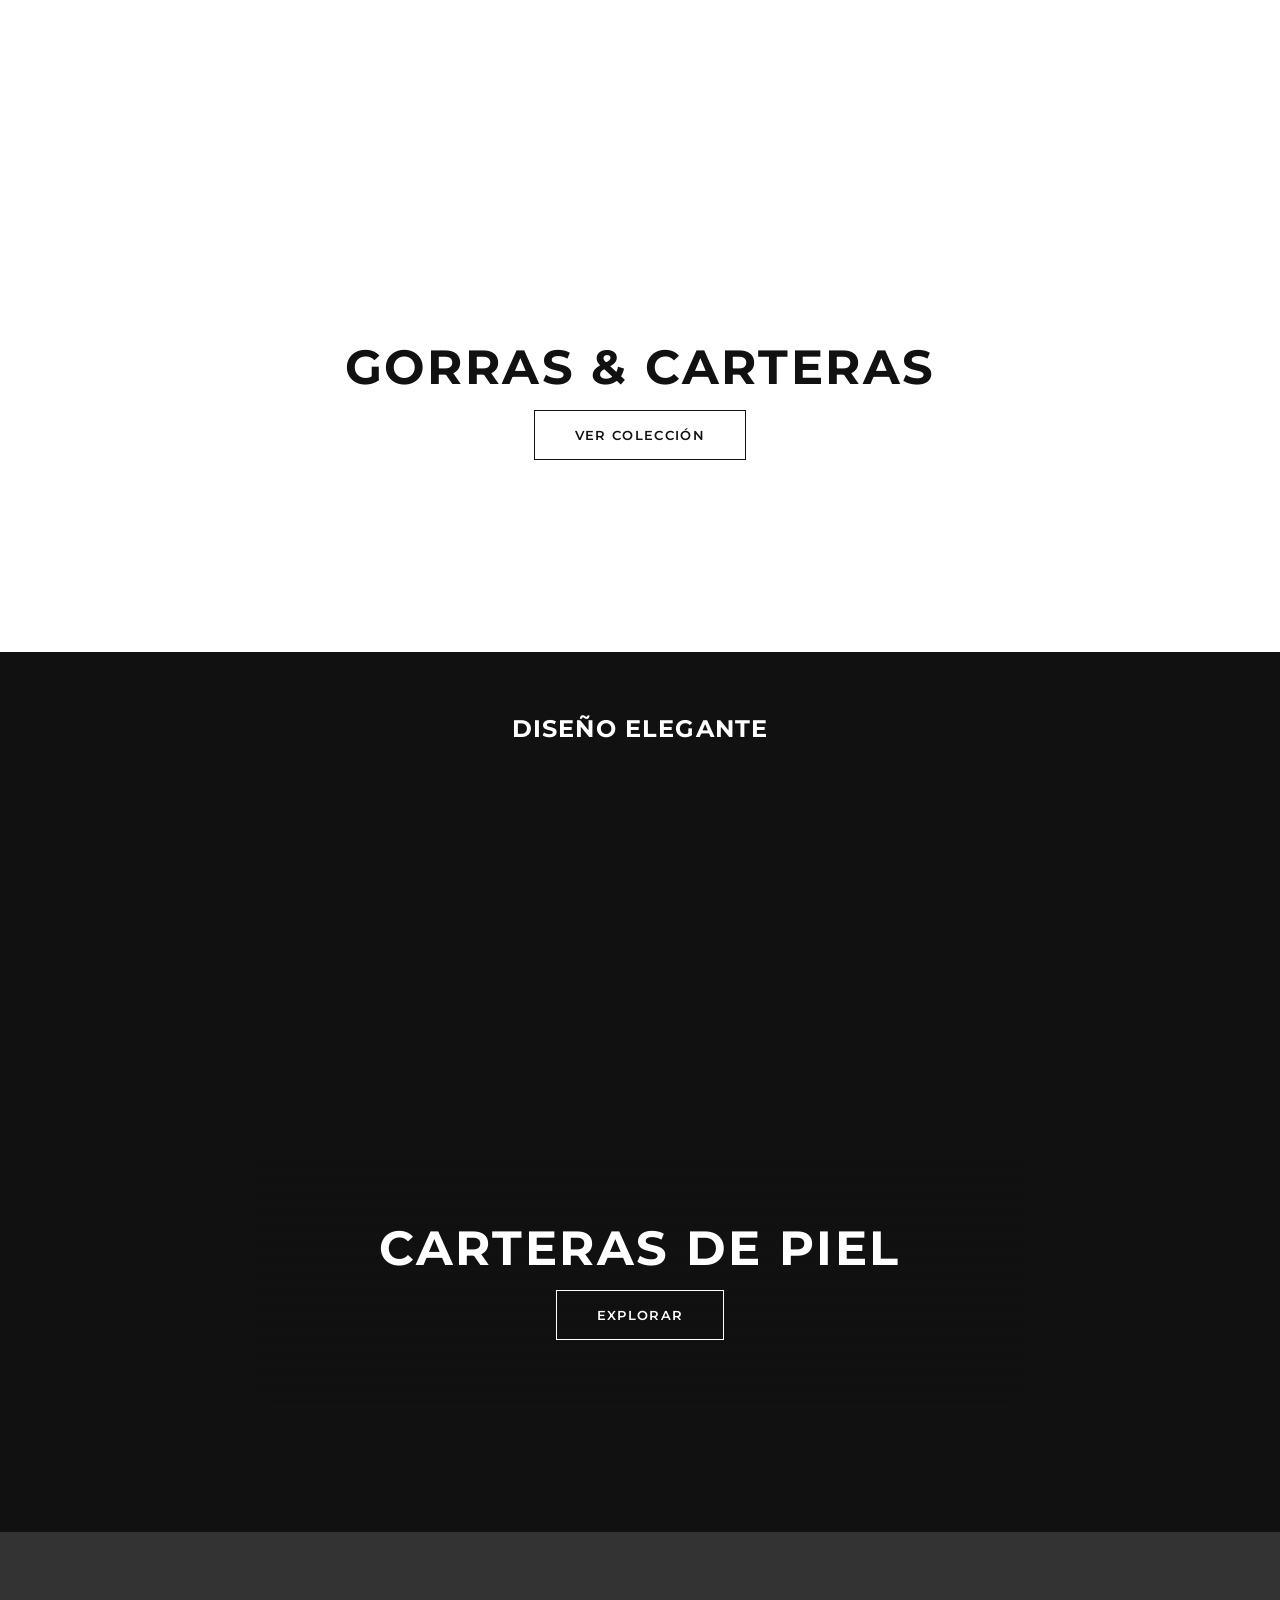
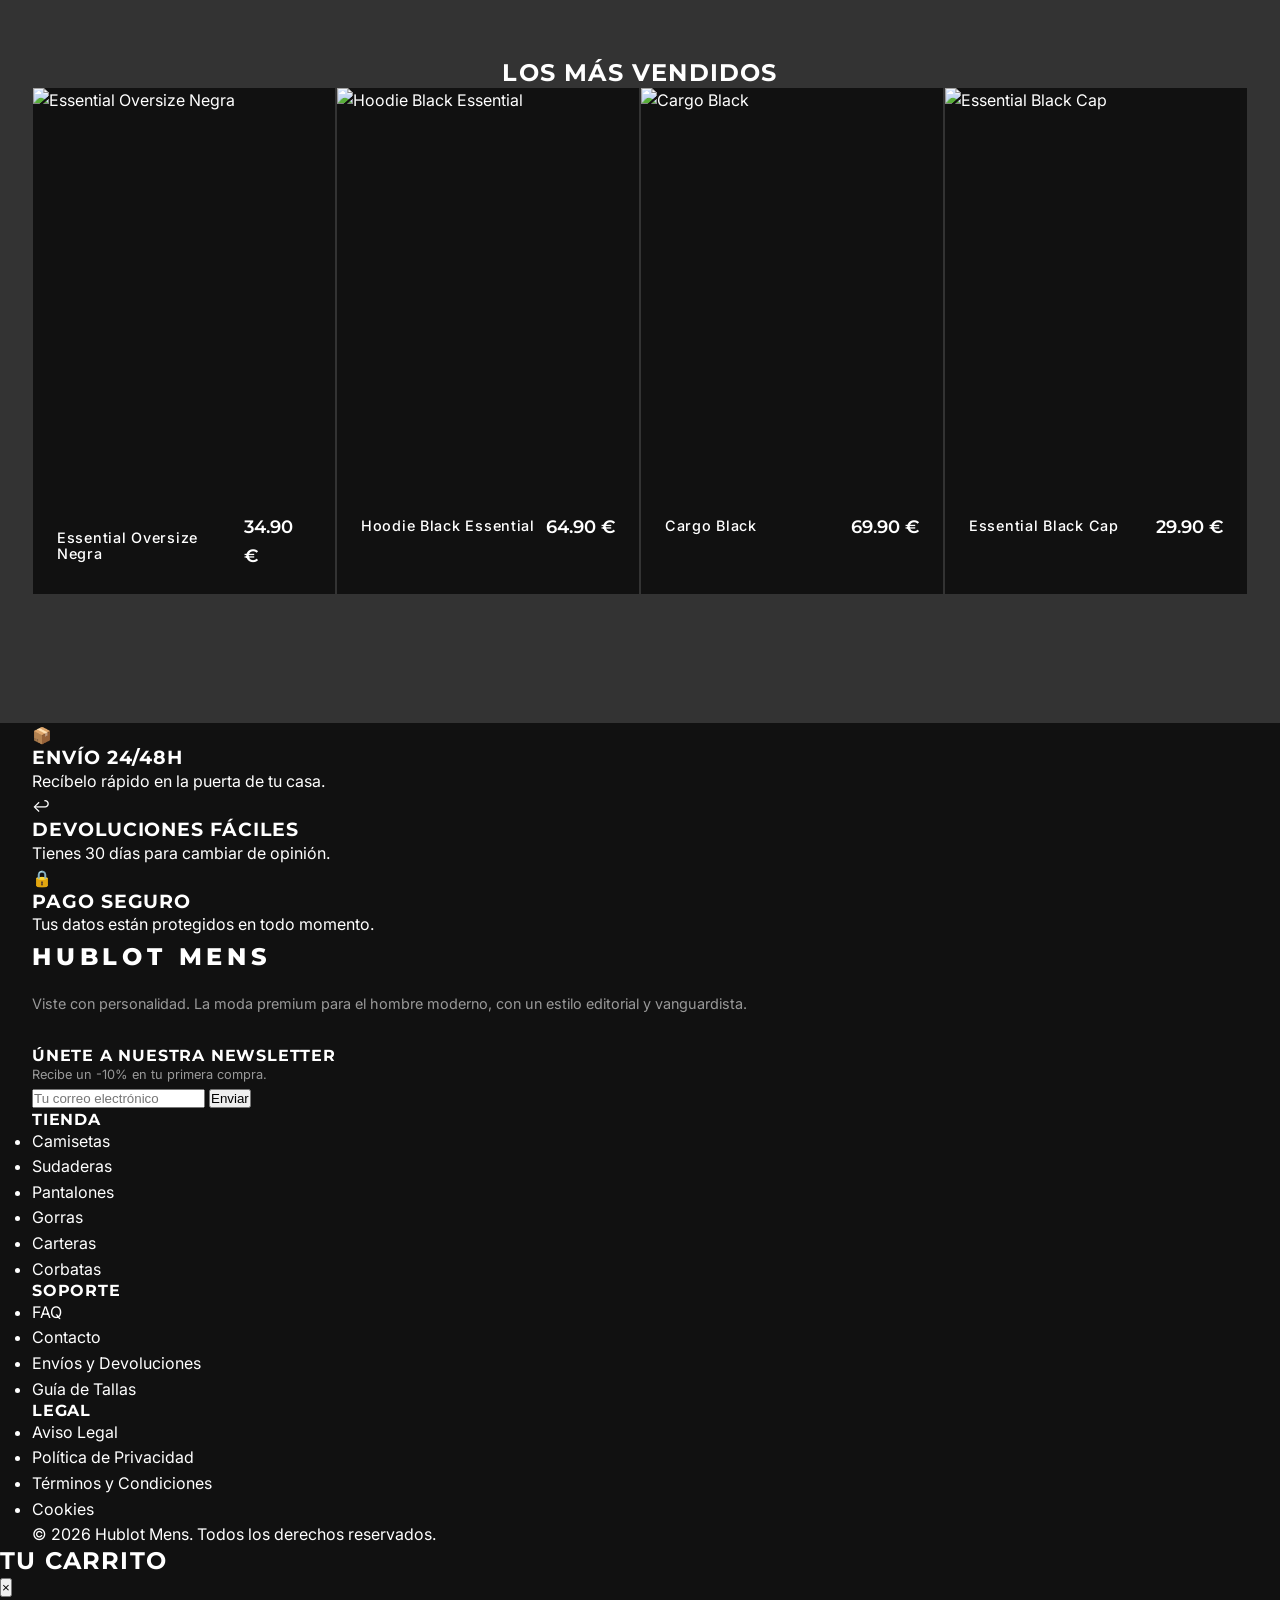
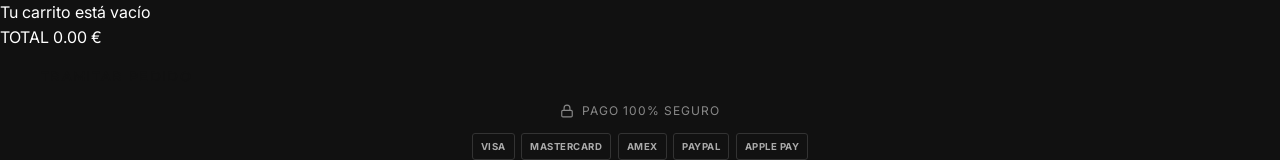
==== commit d2404277: "Add payment methods trust badges to cart and checkout" ====
--- a/index.html
+++ b/index.html
@@ -199,9 +199,9 @@
   <script src="https://cdnjs.cloudflare.com/ajax/libs/gsap/3.12.5/gsap.min.js"></script>
   <script src="https://cdnjs.cloudflare.com/ajax/libs/gsap/3.12.5/ScrollTrigger.min.js"></script>
   
-  <script src="js/data.js?v=10"></script>
-  <script src="js/cart.js?v=10"></script>
-  <script src="js/main.js?v=10"></script>
-  <script src="js/home.js?v=10"></script>
+  <script src="js/data.js?v=11"></script>
+  <script src="js/cart.js?v=11"></script>
+  <script src="js/main.js?v=11"></script>
+  <script src="js/home.js?v=11"></script>
 </body>
 </html>
--- a/css/style.css
+++ b/css/style.css
@@ -455,3 +455,39 @@
 
 }
 
+
+/* Payment Methods */
+.payment-methods {
+  margin-top: 1.5rem;
+  text-align: center;
+}
+
+.secure-checkout {
+  display: flex;
+  align-items: center;
+  justify-content: center;
+  gap: 0.5rem;
+  color: #888;
+  font-size: 0.75rem;
+  margin-bottom: 0.8rem;
+  text-transform: uppercase;
+  letter-spacing: 1px;
+}
+
+.payment-icons {
+  display: flex;
+  flex-wrap: wrap;
+  justify-content: center;
+  gap: 0.4rem;
+}
+
+.pay-icon {
+  font-size: 0.6rem;
+  font-weight: 700;
+  padding: 0.3rem 0.5rem;
+  border: 1px solid #333;
+  border-radius: 3px;
+  color: #aaa;
+  background: #111;
+  letter-spacing: 0.5px;
+}
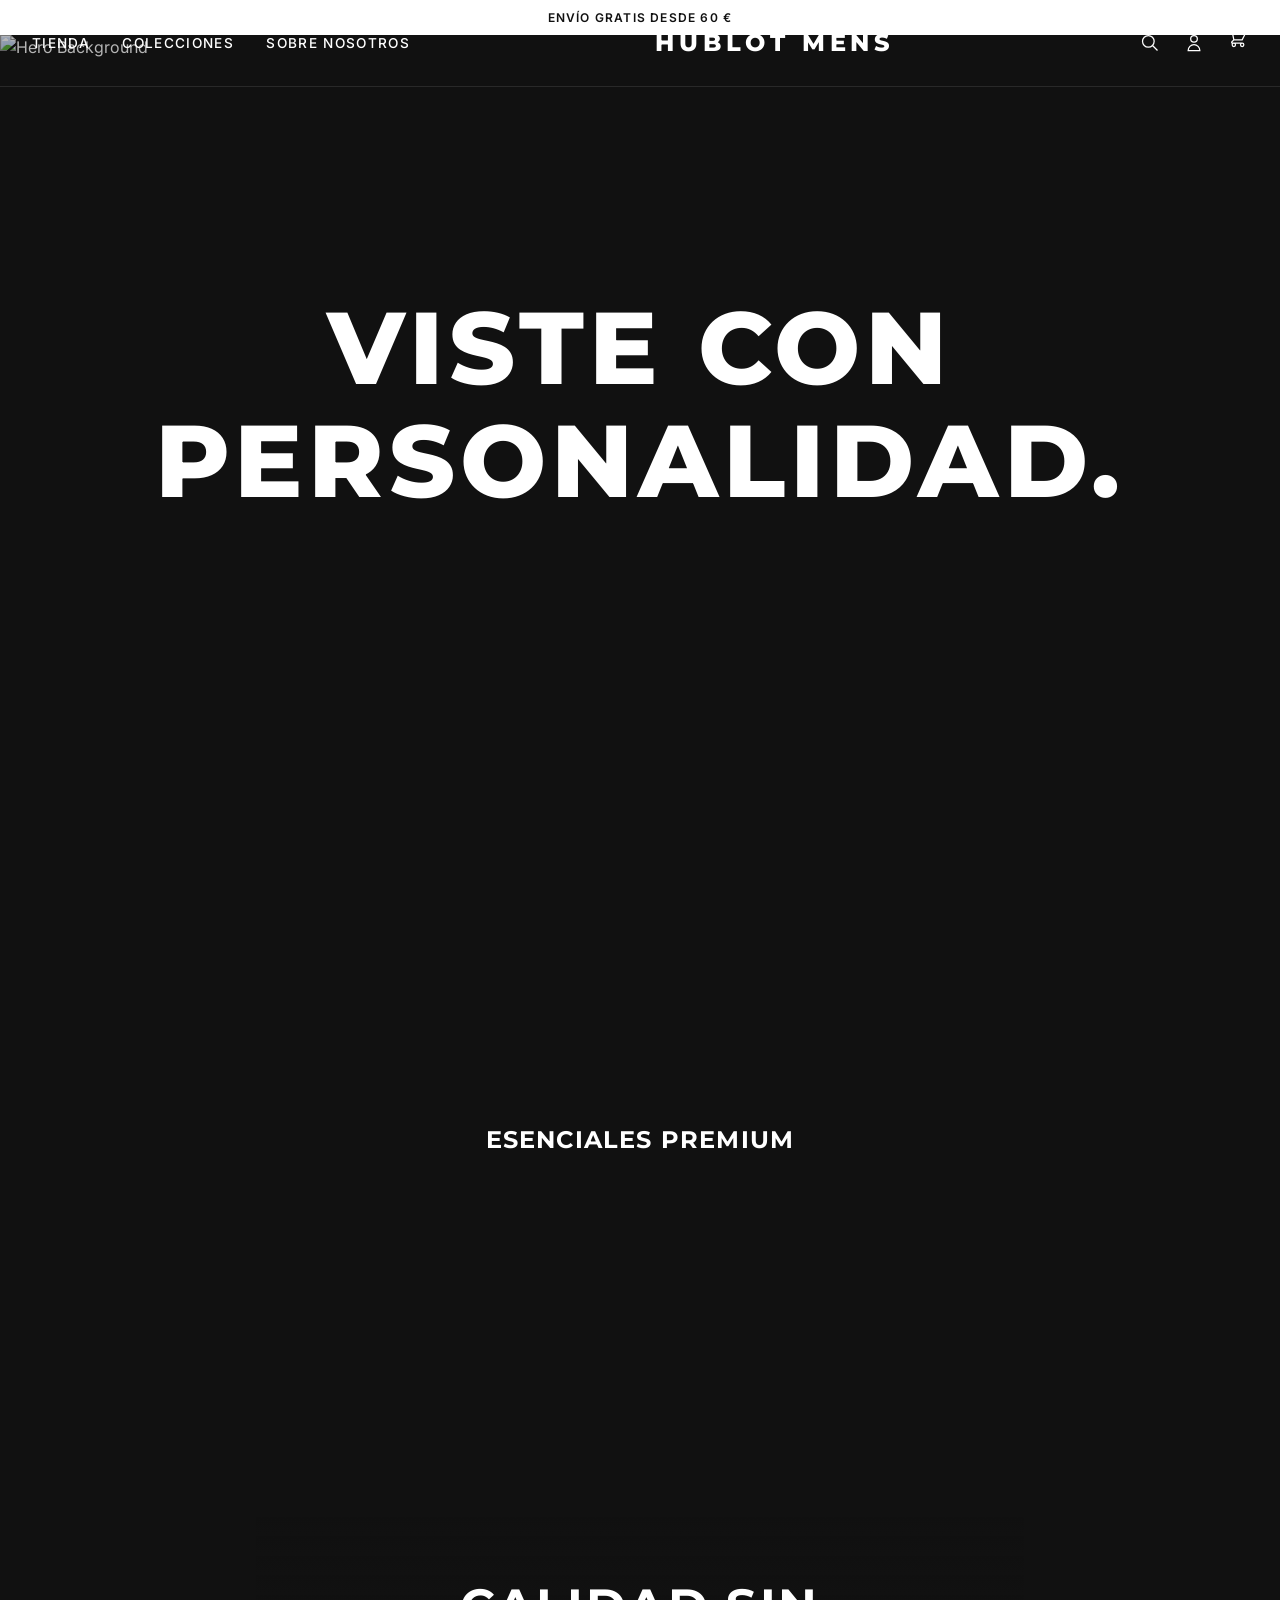
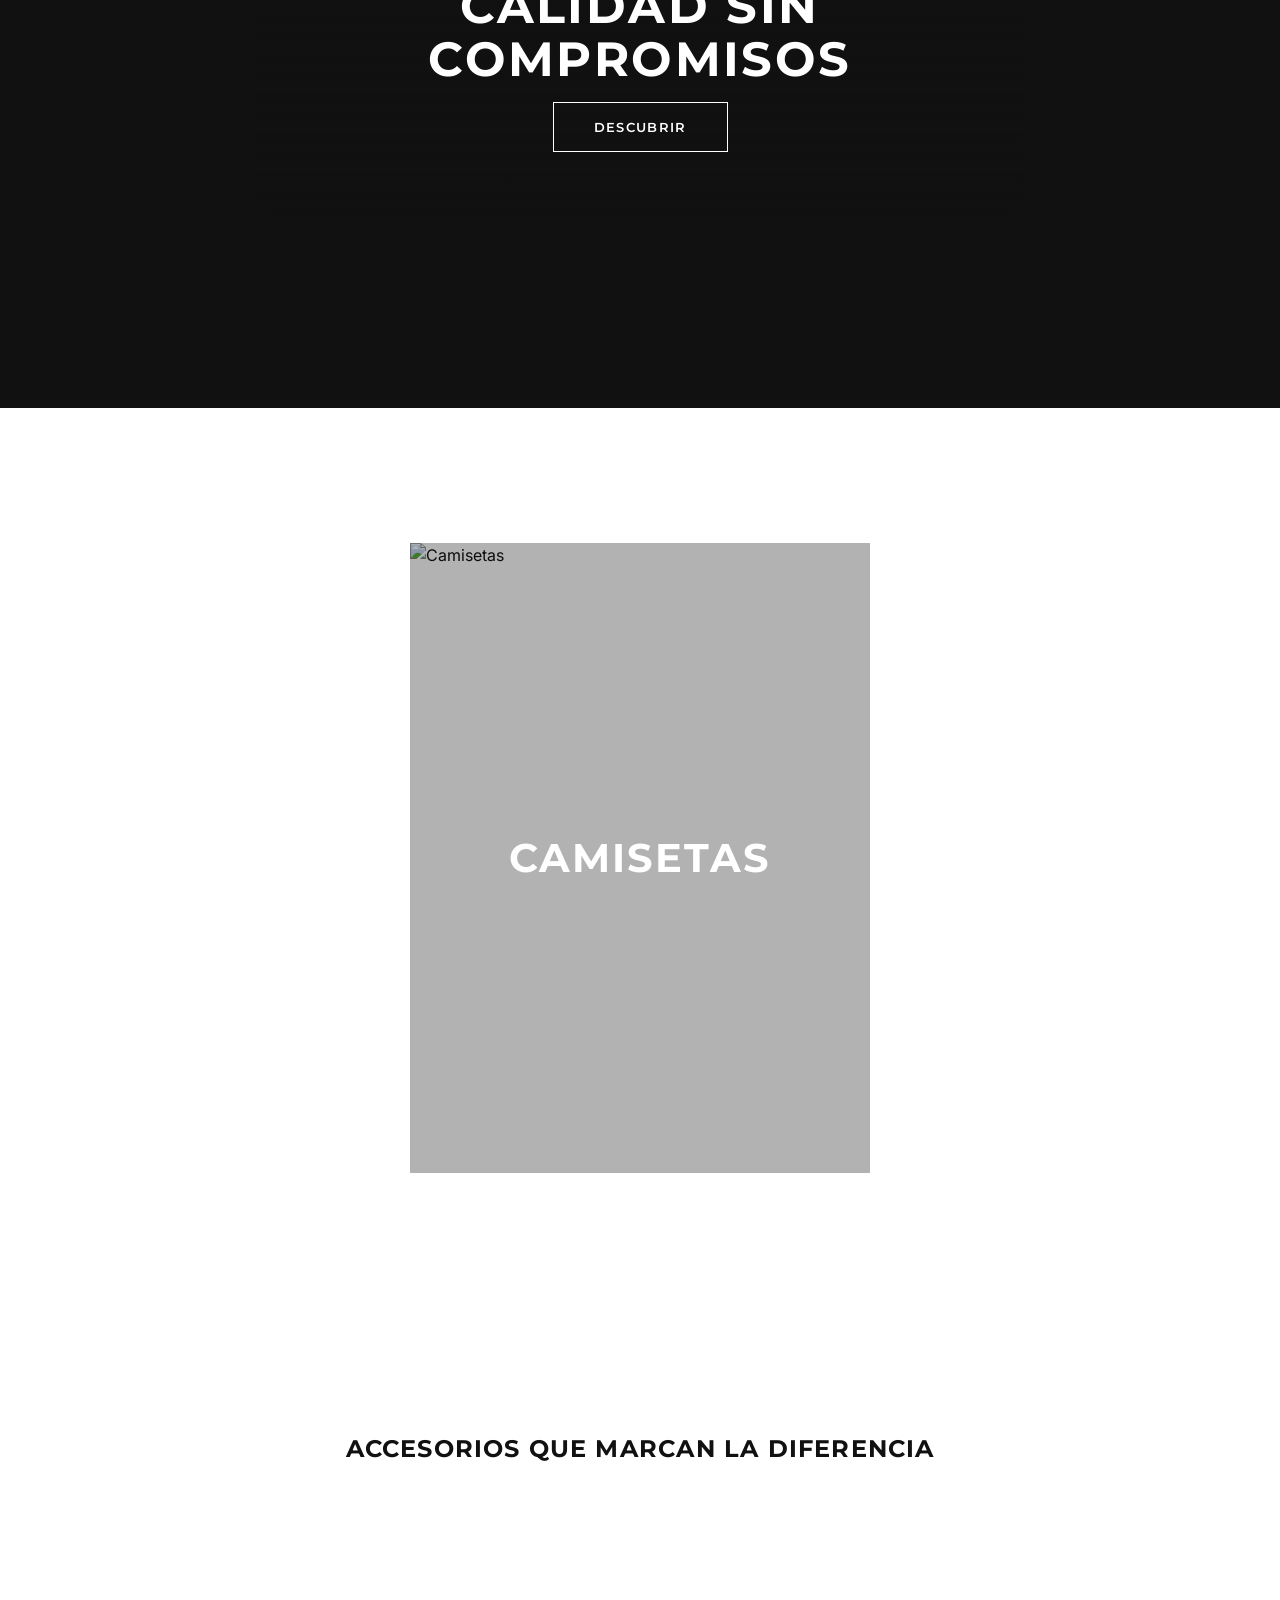
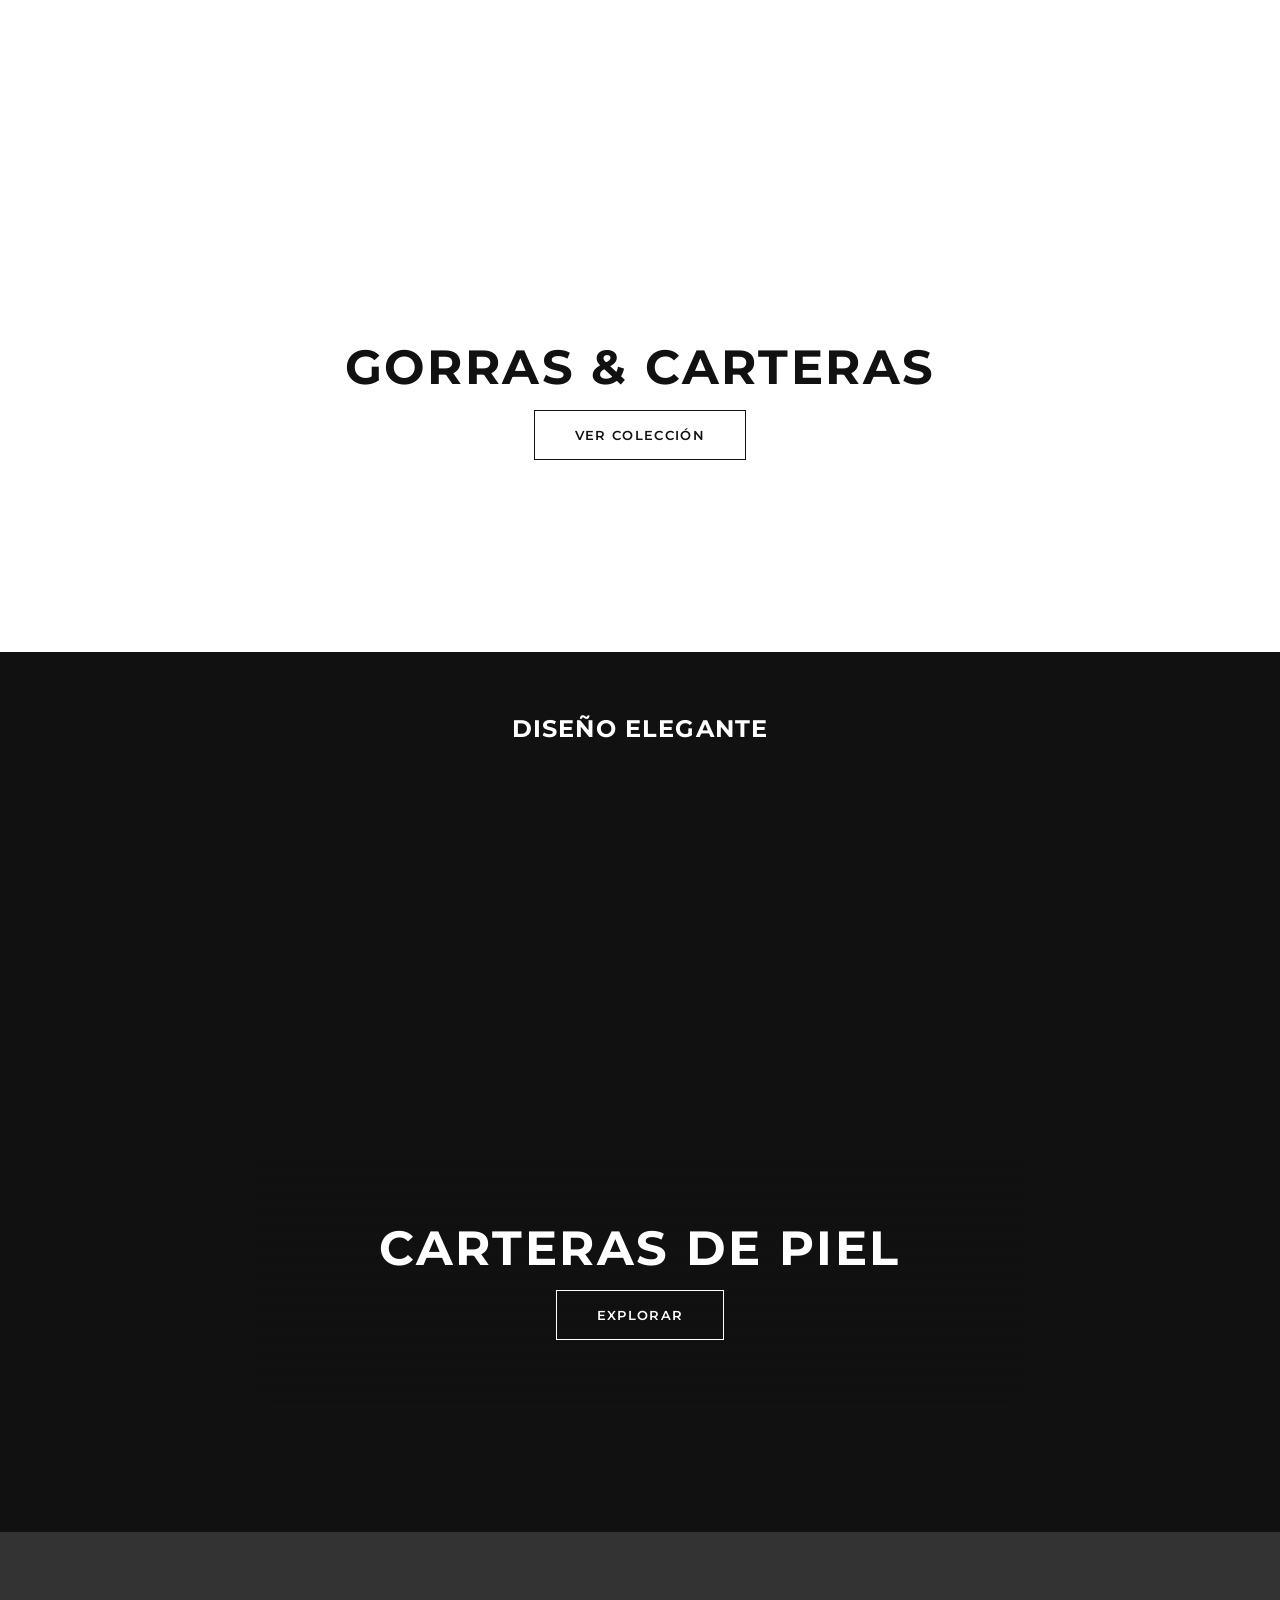
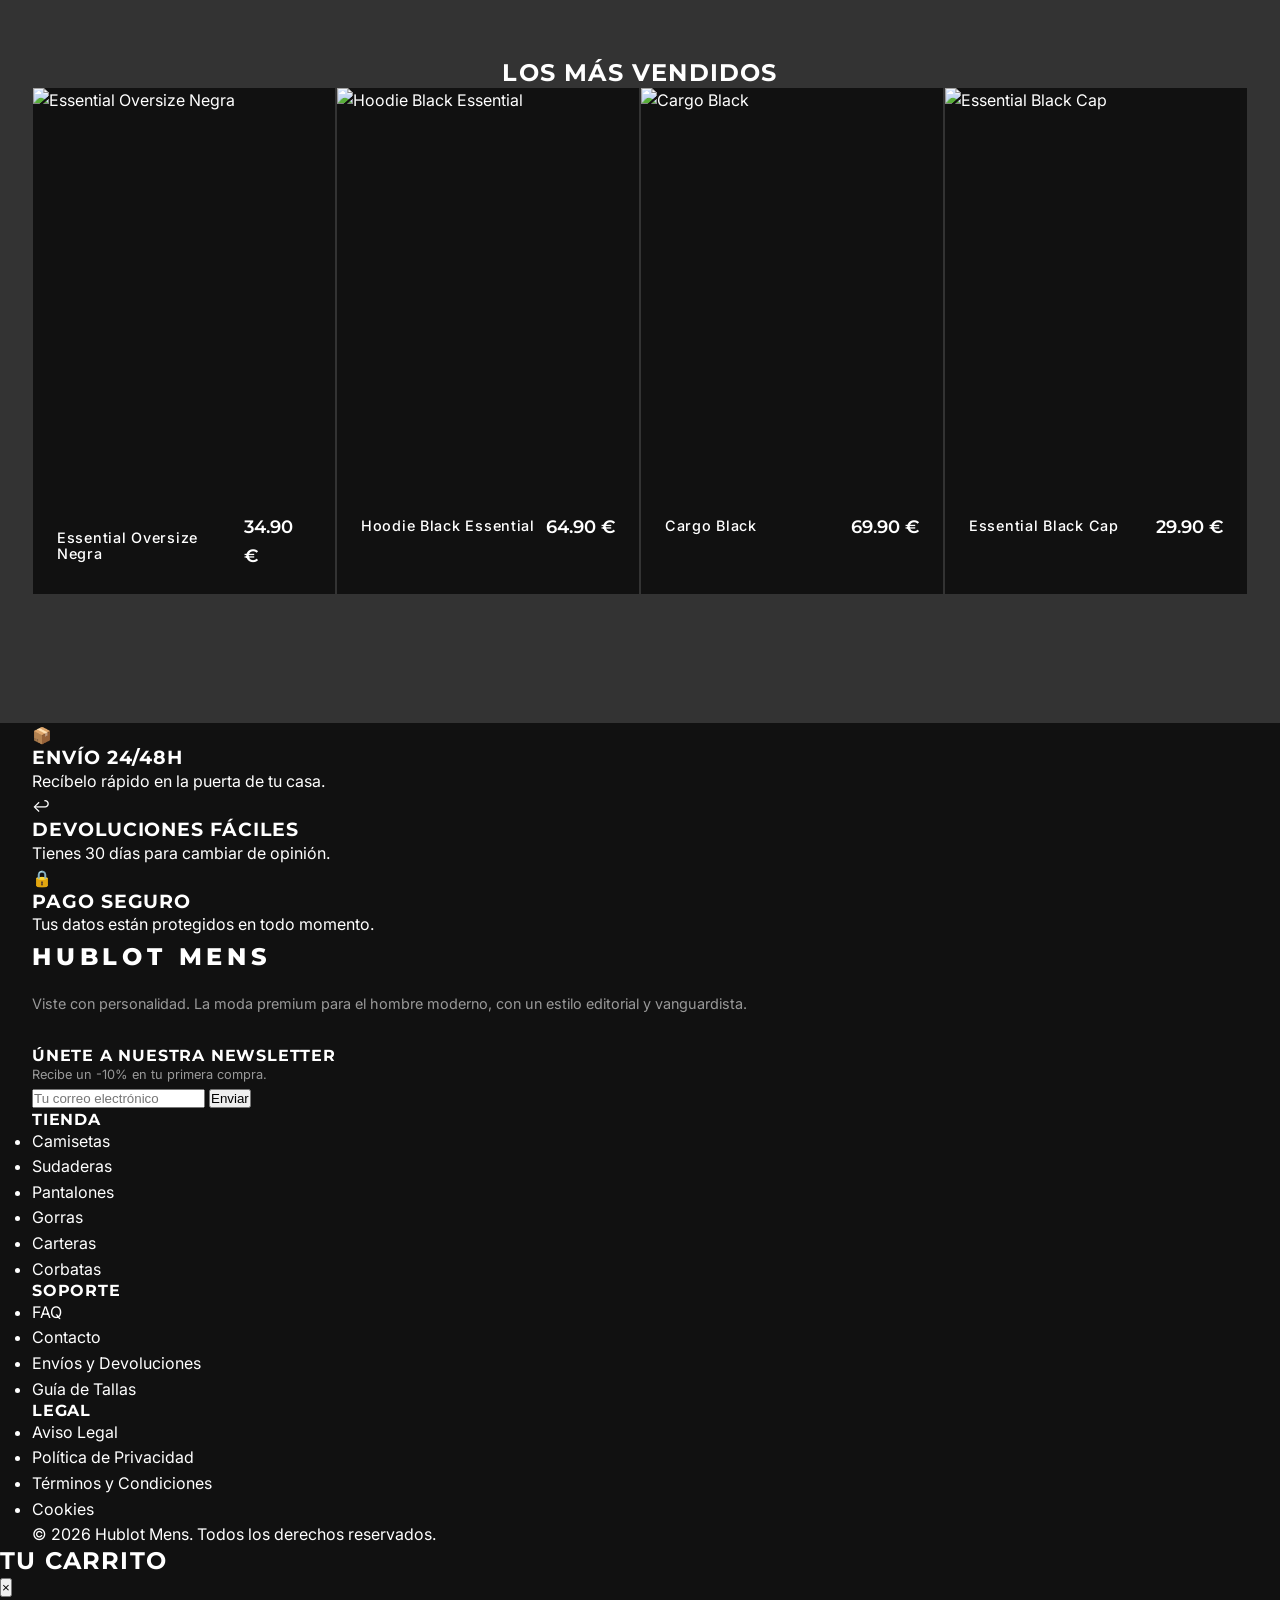
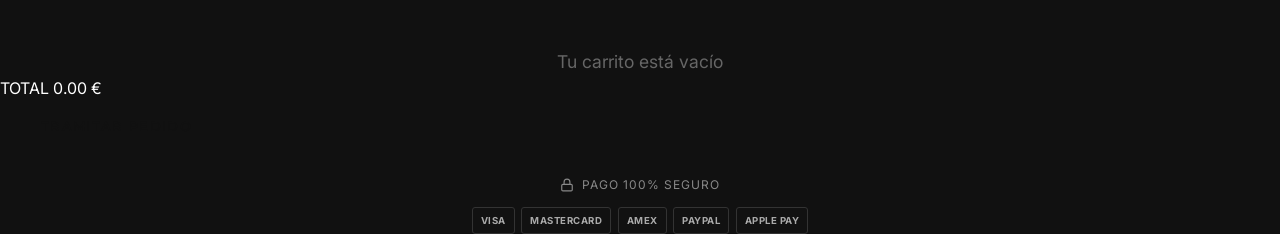
==== commit 8f1bab47: "Fix missing CSS for cart items and bump style.css version" ====
--- a/index.html
+++ b/index.html
@@ -4,7 +4,7 @@
   <meta charset="UTF-8">
   <meta name="viewport" content="width=device-width, initial-scale=1.0">
   <title>Tienda Premium - Moda Masculina</title>
-  <link rel="stylesheet" href="css/style.css">
+  <link rel="stylesheet" href="css/style.css?v=12">
   
   <!-- Lenis CSS -->
   <link rel="stylesheet" href="https://unpkg.com/lenis@1.1.5/dist/lenis.css">
--- a/css/style.css
+++ b/css/style.css
@@ -456,6 +456,93 @@
 }
 
 
+/* Cart Item Styles */
+.cart-item {
+  display: flex;
+  gap: 1rem;
+  padding: 1rem 0;
+  border-bottom: 1px solid #222;
+}
+.cart-item:last-child {
+  border-bottom: none;
+}
+.cart-item-img {
+  width: 80px;
+  height: 100px;
+  object-fit: cover;
+  background: #111;
+  border-radius: 4px;
+}
+.cart-item-details {
+  display: flex;
+  flex-direction: column;
+  justify-content: space-between;
+  flex: 1;
+}
+.cart-item-title {
+  font-size: 0.9rem;
+  font-weight: 600;
+  color: #fff;
+  line-height: 1.2;
+}
+.cart-item-price {
+  font-size: 0.9rem;
+  color: #aaa;
+  margin-top: 0.2rem;
+}
+.cart-item-actions {
+  display: flex;
+  justify-content: space-between;
+  align-items: center;
+  margin-top: 0.5rem;
+}
+.qty-controls {
+  display: flex;
+  align-items: center;
+  gap: 0.5rem;
+  background: #1a1a1a;
+  padding: 0.2rem 0.5rem;
+  border-radius: 4px;
+}
+.qty-btn {
+  background: none;
+  border: none;
+  color: #fff;
+  cursor: pointer;
+  font-size: 1.2rem;
+  width: 20px;
+  height: 20px;
+  display: flex;
+  align-items: center;
+  justify-content: center;
+}
+.qty-btn:hover {
+  color: #aaa;
+}
+.qty-val {
+  font-size: 0.9rem;
+  min-width: 15px;
+  text-align: center;
+}
+.remove-item {
+  background: none;
+  border: none;
+  color: #666;
+  font-size: 0.8rem;
+  text-decoration: underline;
+  cursor: pointer;
+  text-transform: uppercase;
+}
+.remove-item:hover {
+  color: #ff4444;
+}
+.cart-empty {
+  text-align: center;
+  color: #666;
+  margin-top: 3rem;
+  font-size: 1.1rem;
+}
+
 /* Payment Methods */
 .payment-methods {
   margin-top: 1.5rem;
